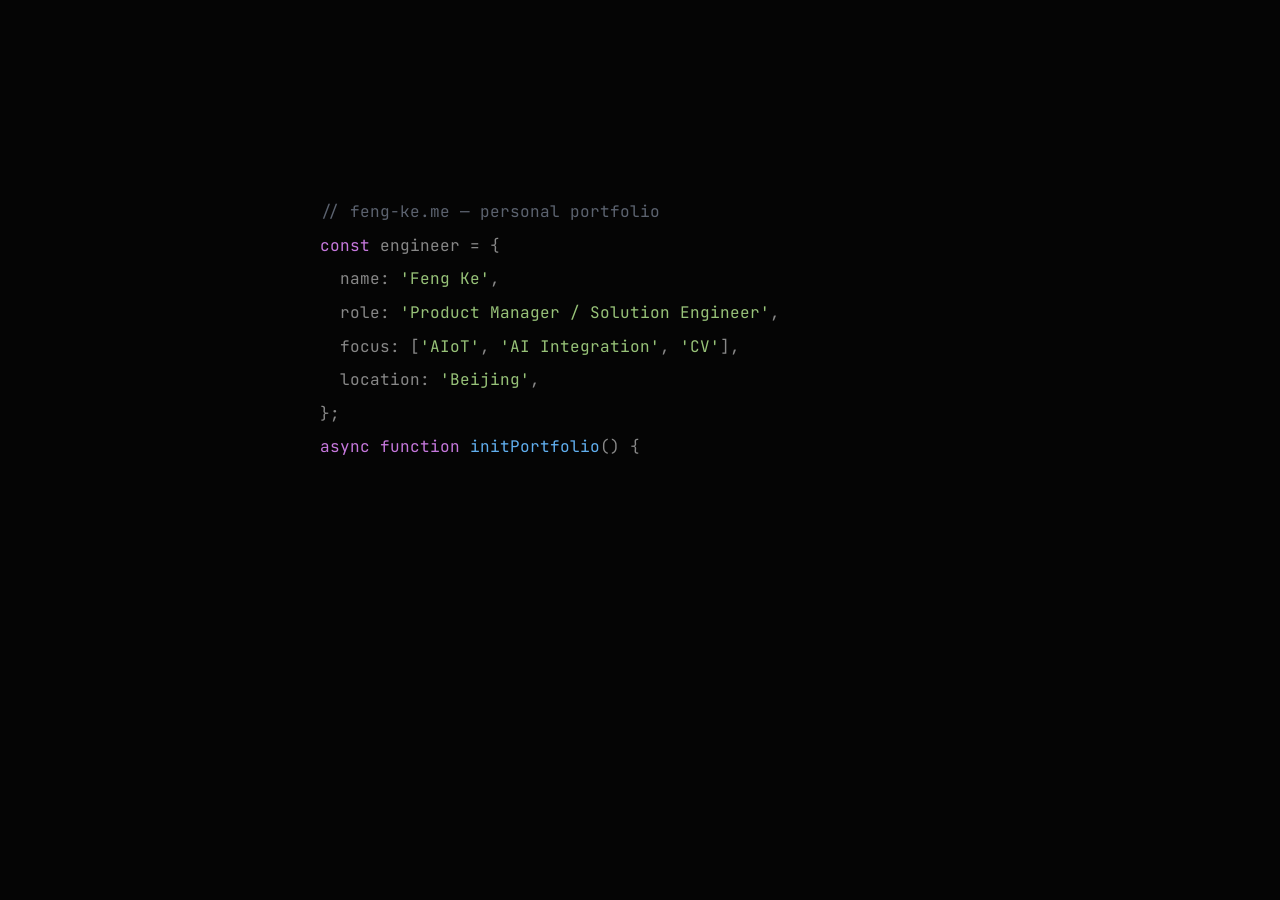
==== index-mobile.html @ 386d8241 "Add files via upload" ====
<!DOCTYPE html>
<html lang="en">
<head>
  <meta charset="UTF-8" />
  <meta name="viewport" content="width=device-width, initial-scale=1.0" />
  <title>Feng Ke — Product / Solution Engineer</title>
  <script>
    // Desktop redirect
    if (!/Mobi|Android/i.test(navigator.userAgent)) {
      window.location.replace('./index.html');
    }
  </script>
  <link rel="preconnect" href="https://fonts.googleapis.com" />
  <link rel="preconnect" href="https://fonts.gstatic.com" crossorigin />
  <link href="https://fonts.googleapis.com/css2?family=Inter:wght@300;400;500;600;700;800;900&family=JetBrains+Mono:wght@400;500;600&display=swap" rel="stylesheet" />
  <style>
/* ═══════════════════════════════════════════
   RESET & TOKENS
═══════════════════════════════════════════ */
*, *::before, *::after { box-sizing: border-box; margin: 0; padding: 0; }
:root {
  --bg:       #0d0d0d;
  --bg2:      #141414;
  --bg3:      #1c1c1c;
  --border:   #252525;
  --border2:  #333;
  --text:     #ededed;
  --muted:    #666;
  --muted2:   #888;
  --accent:   #ffffff;
  --green:    #3ecf8e;
  --red:      #e53935;
  --cyan:     #7dd3fc;
  --purple:   #c084fc;
  --amber:    #fbbf24;
  --font:     'Inter', system-ui, -apple-system, sans-serif;
  --mono:     'JetBrains Mono', 'Fira Code', 'Consolas', monospace;
}
html { scroll-behavior: smooth; }
body {
  background: var(--bg);
  color: var(--text);
  font-family: var(--font);
  font-size: 15px;
  line-height: 1.6;
  overflow-x: hidden;
  -webkit-font-smoothing: antialiased;
}
::selection { background: #ffffff18; }
::-webkit-scrollbar { width: 3px; }
::-webkit-scrollbar-track { background: transparent; }
::-webkit-scrollbar-thumb { background: var(--border2); border-radius: 2px; }
a { color: inherit; text-decoration: none; }

/* ═══════════════════════════════════════════
   LOADING SCREEN
═══════════════════════════════════════════ */
#loading-screen {
  position: fixed;
  inset: 0;
  z-index: 50000;
  background: #050505;
  display: flex;
  flex-direction: column;
  justify-content: center;
  align-items: center;
  transition: opacity .6s ease, transform .6s ease;
}
#loading-screen.fade-out {
  opacity: 0;
  transform: scale(1.02);
  pointer-events: none;
}
.loader-code {
  font-family: var(--mono);
  font-size: 16px;
  color: #888;
  line-height: 2.1;
  max-width: 640px;
  width: 90%;
  white-space: pre-wrap;
  word-break: break-all;
}
.loader-code .lc-line { opacity: 0; transform: translateY(4px); }
.loader-code .lc-line.visible { opacity: 1; transform: translateY(0); transition: opacity .15s, transform .15s; }
.loader-code .lc-keyword { color: #c678dd; }
.loader-code .lc-func { color: #61afef; }
.loader-code .lc-string { color: #98c379; }
.loader-code .lc-comment { color: #5c6370; }
.loader-code .lc-cursor {
  display: inline-block;
  width: 8px; height: 16px;
  background: #e5c07b;
  vertical-align: text-bottom;
  animation: loadBlink .6s step-end infinite;
  margin-left: 2px;
}
@keyframes loadBlink { 50% { opacity: 0; } }

.loader-progress-wrap {
  margin-top: 40px;
  width: 320px;
  max-width: 80%;
  opacity: 0;
  transform: translateY(10px);
  transition: opacity .4s, transform .4s;
}
.loader-progress-wrap.visible { opacity: 1; transform: translateY(0); }
.loader-progress-track {
  width: 100%;
  height: 2px;
  background: #1a1a1a;
  border-radius: 1px;
  overflow: hidden;
}
.loader-progress-bar {
  height: 100%;
  width: 0%;
  background: linear-gradient(90deg, #c678dd, #61afef, #98c379);
  border-radius: 1px;
  transition: width .05s linear;
}
.loader-progress-info {
  display: flex;
  justify-content: space-between;
  margin-top: 10px;
  font-family: var(--mono);
  font-size: 13px;
  color: #666;
}
.loader-percent { color: #98c379; font-weight: 500; }

/* ═══════════════════════════════════════════
   PAGE TRANSITION SYSTEM
═══════════════════════════════════════════ */
.page {
  min-height: 100vh;
  position: relative;
}
#page-hero {
  height: 100vh;
  overflow: hidden;
  display: flex;
  flex-direction: column;
  justify-content: center;
}
.page-content {
  display: none;
  min-height: 100vh;
  opacity: 0;
}
.page-content.active {
  display: flex;
  flex-direction: column;
  justify-content: center;
  opacity: 1;
  transform: translateY(0);
  transition: opacity .6s cubic-bezier(.23,1,.32,1),
              transform .6s cubic-bezier(.23,1,.32,1);
}
#page-hero.exiting {
  opacity: 0;
  transform: scale(0.97);
  transition: opacity .5s ease, transform .5s ease;
  pointer-events: none;
}
#page-jd.active {
  justify-content: flex-start;
}
.back-btn {
  display: inline-flex; align-items: center; gap: 8px;
  padding: 10px 20px;
  border: 1px solid var(--border2);
  border-radius: 8px;
  font-size: 13px; font-weight: 500;
  color: var(--muted2);
  background: var(--bg2);
  transition: all .2s;
  margin-bottom: 28px;
}
.back-btn:hover { color: var(--accent); border-color: var(--muted); }
.back-btn .arrow { transition: transform .2s; }
.back-btn:hover .arrow { transform: translateX(-3px); }
.next-btn:hover .arrow { transform: translateX(3px); }
.nav-row {
  display: flex; justify-content: space-between; align-items: center;
  margin-bottom: 28px;
}

/* ═══════════════════════════════════════════
   DYNAMIC NOISE GRAIN (Canvas)
═══════════════════════════════════════════ */
#grain-canvas {
  position: fixed;
  top: -50%; left: -50%;
  width: 200%; height: 200%;
  pointer-events: none;
  z-index: 9999;
  opacity: 0.5;
  mix-blend-mode: overlay;
}

/* ═══════════════════════════════════════════
   CUSTOM CURSOR (dot + ring)
═══════════════════════════════════════════ */
*, *::before, *::after { cursor: none !important; }
.cursor-dot {
  position: fixed; top: 0; left: 0;
  width: 8px; height: 8px;
  background: #fff;
  border-radius: 50%;
  pointer-events: none;
  z-index: 10001;
  transform: translate(-50%, -50%);
  mix-blend-mode: difference;
  transition: width .2s, height .2s, background .2s;
}
.cursor-dot.active {
  width: 48px; height: 48px;
  background: #ffffff22;
  border: 1.5px solid #fff;
}
.cursor-ring {
  position: fixed; top: 0; left: 0;
  width: 32px; height: 32px;
  border: 1px solid rgba(255,255,255,.3);
  border-radius: 50%;
  pointer-events: none;
  z-index: 10000;
  transform: translate(-50%, -50%);
  mix-blend-mode: difference;
  transition: width .35s cubic-bezier(.23,1,.32,1),
              height .35s cubic-bezier(.23,1,.32,1),
              border-color .2s, opacity .2s;
}
.cursor-ring.hover {
  width: 50px; height: 50px;
  border-color: rgba(255,255,255,.55);
}
.cursor-ring.clicking {
  width: 24px; height: 24px;
  border-color: #fff;
}
/* Custom cursor — hidden on mobile, handled in unified mobile block */

/* ═══════════════════════════════════════════
   HERO
═══════════════════════════════════════════ */
#page-hero {
  padding: 0 60px;
  position: relative;
  overflow: hidden;
}
/* radial glow */
#page-hero::before {
  content: '';
  position: absolute; top: -20%; left: -10%;
  width: 70vw; height: 70vw;
  background: radial-gradient(circle, #ffffff06 0%, transparent 65%);
  pointer-events: none;
}

/* Mosaic grid — mouse-follow reveal, black/gray tones */
.mosaic-zone {
  position: absolute;
  top: 0; left: 0;
  width: 100%; height: 100%;
  z-index: 0;
  pointer-events: none;
}
.mosaic-grid {
  position: absolute;
  top: 0; left: 0; right: 0;
  display: grid;
  grid-template-columns: repeat(auto-fill, 48px);
  grid-auto-rows: 48px;
  gap: 3px;
  padding: 0 40px;
  z-index: 0;
  pointer-events: none;
}
.mosaic-cell {
  width: 48px; height: 48px;
  border-radius: 3px;
  opacity: 0;
  transform: scale(0.3);
  filter: blur(1px);
  transition: opacity .4s cubic-bezier(.23,1,.32,1),
              transform .4s cubic-bezier(.23,1,.32,1),
              filter .4s ease;
}
.mosaic-cell.lit {
  opacity: 1;
  transform: scale(1);
  filter: blur(0.5px);
}

/* Hero profile photo — blended background on right half */
.hero-photo {
  position: absolute;
  top: 0; right: 0;
  width: 55%; height: 100%;
  object-fit: cover;
  object-position: center 20%;
  z-index: 0;
  opacity: 0;
  animation: fadeUp 1s 0s forwards;
  opacity: 0.15;
  filter: grayscale(0.55) contrast(1.05) brightness(0.85);
  mix-blend-mode: lighten;
  pointer-events: none;
  mask-image:
    radial-gradient(ellipse 80% 70% at 75% 50%, rgba(0,0,0,0.85) 0%, rgba(0,0,0,0.4) 50%, transparent 85%),
    linear-gradient(to left, rgba(0,0,0,0.9) 0%, rgba(0,0,0,0.3) 45%, transparent 75%);
  -webkit-mask-image:
    radial-gradient(ellipse 80% 70% at 75% 50%, rgba(0,0,0,0.85) 0%, rgba(0,0,0,0.4) 50%, transparent 85%),
    linear-gradient(to left, rgba(0,0,0,0.9) 0%, rgba(0,0,0,0.3) 45%, transparent 75%);
}
.hero-photo:hover {
  filter: none;
}

/* Hero contact whisper — bottom-left */
.hero-contact-whisper {
  position: absolute;
  bottom: 28px; left: 60px;
  z-index: 1;
  max-width: 380px;
  opacity: 0;
  animation: fadeUp .8s 1.3s forwards;
}
.hero-contact-whisper .hcw-headline {
  font-size: 26px; font-weight: 600;
  color: var(--text);
  letter-spacing: -.02em;
  line-height: 1.4;
  margin-bottom: 16px;
}
.hero-contact-whisper .hcw-links {
  display: flex; flex-direction: column; gap: 8px;
}
.hero-contact-whisper .hcw-link {
  display: inline-flex; align-items: center; gap: 10px;
  font-size: 15px; font-weight: 400;
  color: var(--muted);
  transition: color .2s;
}
.hero-contact-whisper .hcw-link:hover { color: var(--accent); }
.hero-contact-whisper .hcw-divider {
  width: 24px; height: 1px; background: var(--border2);
  margin: 12px 0;
}

.hero-inner {
  max-width: 720px; width: 100%;
  position: relative; z-index: 1;
}
.hero-eyebrow {
  display: inline-flex; align-items: center; gap: 8px;
  font-size: 14px; font-weight: 500; color: var(--muted2);
  letter-spacing: .12em; text-transform: uppercase;
  margin-bottom: 28px;
  opacity: 0; animation: fadeUp .7s .2s forwards;
}
.hero-eyebrow::before {
  content: ''; display: block;
  width: 28px; height: 1px; background: var(--muted);
}
.hero-h1 {
  font-size: clamp(60px, 8.5vw, 108px);
  font-weight: 800; line-height: 1.0; letter-spacing: -.04em;
  color: var(--accent);
  opacity: 0; animation: fadeUp .8s .35s forwards;
}
.hero-h1 .line2 { color: var(--muted); }
.hero-tags {
  display: flex; gap: 12px; flex-wrap: wrap; margin-top: 28px;
  opacity: 0; animation: fadeUp .7s .55s forwards;
}
.hero-tag {
  padding: 7px 16px; border: 1px solid var(--border2);
  border-radius: 999px; font-size: 13px; font-weight: 500;
  color: var(--muted2); background: var(--bg2);
  transition: all .2s;
}
.hero-tag:hover { color: var(--accent); border-color: var(--muted); }
.hero-desc {
  max-width: 520px; font-size: 18px; font-weight: 300;
  color: var(--muted2); line-height: 1.7; margin-top: 28px;
  min-height: 58px;
  opacity: 0; animation: fadeUp .7s .7s forwards;
}
.hero-desc strong { color: var(--text); font-weight: 500; }
/* typewriter cursor */
.typer-cursor {
  display: inline-block;
  width: 2px; height: 1em;
  background: var(--accent);
  margin-left: 2px;
  vertical-align: text-bottom;
  animation: blink .7s step-end infinite;
}
@keyframes blink {
  50% { opacity: 0; }
}
.hero-cta {
  display: flex; gap: 16px; align-items: center; margin-top: 56px;
  opacity: 0; animation: fadeUp .7s .85s forwards;
}
.btn-primary {
  padding: 15px 32px; background: var(--accent); color: #0d0d0d;
  font-size: 15px; font-weight: 700; border-radius: 10px;
  letter-spacing: .02em;
  transition: all .25s;
  position: relative;
  box-shadow: 0 0 0 0 rgba(255,255,255,0.35);
  animation: btnPulse 2.5s 1.5s ease-out infinite;
}
.btn-primary:hover {
  opacity: 1;
  transform: translateY(-2px) scale(1.03);
  box-shadow: 0 0 24px rgba(255,255,255,0.25);
}
.btn-arrow {
  display: inline-block;
  margin-left: 2px;
  font-size: 18px;
  font-style: normal;
}
@keyframes btnPulse {
  0% { box-shadow: 0 0 0 0 rgba(255,255,255,0.4); }
  70% { box-shadow: 0 0 0 14px rgba(255,255,255,0); }
  100% { box-shadow: 0 0 0 0 rgba(255,255,255,0); }
}
.btn-ghost {
  padding: 13px 28px; border: 1px solid var(--border2);
  font-size: 14px; font-weight: 500; color: var(--muted2);
  border-radius: 8px; transition: all .2s;
}
.btn-ghost:hover { color: var(--accent); border-color: var(--muted); }

.scroll-indicator {
  position: absolute; bottom: 40px; right: 60px;
  display: flex; align-items: center; gap: 12px;
  font-size: 11px; font-weight: 500; letter-spacing: .12em;
  text-transform: uppercase; color: var(--muted);
  opacity: 0; animation: fadeUp .6s 1.1s forwards;
}
.scroll-line {
  width: 40px; height: 1px; background: var(--border2);
  position: relative; overflow: hidden;
}
.scroll-line::after {
  content: ''; position: absolute; top: 0; left: -100%;
  width: 100%; height: 100%; background: var(--muted2);
  animation: scrollLine 2s 1.5s infinite;
}

/* Mosaic — mobile handled in unified mobile block */

/* ═══════════════════════════════════════════
   SECTION COMMON
═══════════════════════════════════════════ */
.section {
  padding: 100px 60px;
  border-top: 1px solid var(--border);
}
#page-about .section {
  padding: 60px 60px;
  padding-top: 120px;
}
.section-inner { max-width: 960px; margin: 0 auto; }
.section-label {
  display: flex; align-items: center; gap: 12px;
  font-size: 11px; font-weight: 600; letter-spacing: .15em;
  text-transform: uppercase; color: var(--muted);
  margin-bottom: 36px;
}
.section-label span {
  padding: 3px 10px; border: 1px solid var(--border2);
  border-radius: 4px; font-size: 10px; color: var(--muted);
}

/* ═══════════════════════════════════════════
   ABOUT
═══════════════════════════════════════════ */
.about-grid {
  display: grid; grid-template-columns: 1fr 1fr; gap: 60px;
  align-items: start;
}
.about-h2 {
  font-size: clamp(28px, 3.5vw, 42px); font-weight: 700;
  letter-spacing: -.03em; line-height: 1.2; margin-bottom: 24px;
}
.about-p {
  font-size: 15px; color: var(--muted2); line-height: 1.9;
  margin-bottom: 16px;
}
.about-p strong { color: var(--text); font-weight: 500; }
.stat-row {
  display: grid; grid-template-columns: 1fr 1fr; gap: 1px;
  background: var(--border); border: 1px solid var(--border);
  border-radius: 10px; overflow: hidden; margin-top: 28px;
}
.stat-cell {
  background: var(--bg2); padding: 24px 28px;
  transition: background .2s;
}
.stat-cell:hover { background: var(--bg3); }
.stat-num {
  font-size: 32px; font-weight: 800; letter-spacing: -.04em;
  color: var(--accent);
}
.stat-desc { font-size: 12px; color: var(--muted); margin-top: 4px; font-weight: 400; }

/* right col */
.info-list { list-style: none; margin-bottom: 28px; }
.info-list li {
  display: flex; justify-content: space-between; align-items: center;
  padding: 14px 0; border-bottom: 1px solid var(--border);
  font-size: 13px;
}
.info-list li:first-child { border-top: 1px solid var(--border); }
.info-list .il-key { color: var(--muted); font-weight: 400; }
.info-list .il-val { color: var(--text); font-weight: 500; }

.skill-title {
  font-size: 11px; font-weight: 600; letter-spacing: .12em;
  text-transform: uppercase; color: var(--muted); margin-bottom: 14px;
}
.skill-chips { display: flex; flex-wrap: wrap; gap: 8px; margin-bottom: 18px; }
.chip {
  padding: 5px 13px; background: var(--bg3);
  border: 1px solid var(--border); border-radius: 6px;
  font-size: 12px; font-weight: 500; color: var(--muted2);
  transition: all .2s;
}
.chip:hover { color: var(--accent); border-color: var(--border2); }

/* ═══════════════════════════════════════════
   VIEW MY WORK CTA (inline after stats)
═══════════════════════════════════════════ */
.work-cta-inline {
  margin-top: 24px;
}

/* ═══════════════════════════════════════════
   JD LOGISTICS PAGE
═══════════════════════════════════════════ */
.jd-page-wrap {
  display: flex; align-items: center; justify-content: center;
  min-height: 100vh; padding: 40px 40px;
  position: relative;
}
.jd-company {
  font-size: clamp(36px, 5vw, 52px); font-weight: 900; letter-spacing: -0.04em;
  display: inline-block;
  background: linear-gradient(135deg, var(--red) 0%, #ff6b6b 30%, var(--accent) 60%, #cccccc 100%);
  -webkit-background-clip: text; background-clip: text;
  -webkit-text-fill-color: transparent;
}

.jd-meta-row {
  display: flex; align-items: center; gap: 16px; margin-top: 12px; flex-wrap: wrap;
}
.jd-meta-role { font-size: 14px; color: var(--muted2); }
.jd-meta-period {
  font-size: 11px; color: var(--muted); border: 1px solid var(--border2);
  padding: 5px 12px; border-radius: 6px; background: var(--bg2);
  font-family: var(--mono); letter-spacing: 0.02em;
}
.jd-meta-badge {
  display: inline-flex; align-items: center; gap: 6px;
  font-size: 11px; font-weight: 600; color: var(--red);
  border: 1px solid rgba(229,57,53,0.3); padding: 4px 10px;
  border-radius: 6px; background: rgba(229,57,53,0.06);
  letter-spacing: 0.04em;
}
.jd-meta-badge .pulse-dot {
  width: 5px; height: 5px; border-radius: 50%; background: var(--green);
  animation: jdPulse 2s ease-in-out infinite;
}
@keyframes jdPulse {
  0%, 100% { opacity: 1; transform: scale(1); }
  50% { opacity: 0.3; transform: scale(0.7); }
}

.jd-divider {
  width: 40px; height: 1px; background: var(--border2);
  margin: 24px 0; opacity: 0; animation: jdFadeIn 0.6s ease 1s forwards;
}
@keyframes jdFadeIn { to { opacity: 1; } }

.jd-terminal-box {
  background: var(--bg2); border: 1px solid var(--border); border-radius: 10px;
  overflow: hidden; opacity: 0; animation: jdFadeSlideUp 0.4s ease 1s forwards;
}
@keyframes jdFadeSlideUp {
  from { opacity: 0; transform: translateY(12px); }
  to { opacity: 1; transform: translateY(0); }
}
.jd-terminal-bar {
  display: flex; align-items: center; gap: 6px; padding: 10px 16px;
  background: var(--bg3); border-bottom: 1px solid var(--border);
}
.jd-terminal-dot { width: 9px; height: 9px; border-radius: 50%; }
.jd-terminal-dot.r { background: #ff5f56; }
.jd-terminal-dot.y { background: #ffbd2e; }
.jd-terminal-dot.g { background: #27c93f; }
.jd-terminal-title {
  flex: 1; text-align: center; font-size: 10px; color: var(--muted);
  font-family: var(--mono);
}
.jd-terminal-body {
  padding: 12px 20px; font-family: var(--mono); font-size: 11px;
  line-height: 1.15; color: var(--muted2);
}
.jd-terminal-line {
  opacity: 0;
  min-height: 0;
  margin: 0;
  padding: 0;
}
.jd-terminal-body .t-comment { color: #5c6370; }
.jd-terminal-body .t-keyword { color: #c678dd; }
.jd-terminal-body .t-string { color: #98c379; }
.jd-terminal-body .t-func { color: #61afef; }
.jd-terminal-body .t-cursor {
  display: inline-block; width: 7px; height: 14px; background: var(--green);
  vertical-align: text-bottom; animation: jdBlink 1s step-end infinite; margin-left: 2px;
}
@keyframes jdBlink { 50% { opacity: 0; } }
.jd-terminal-line { opacity: 0; }
.jd-terminal-line.visible { opacity: 1; transition: opacity 0.15s; }
.jd-terminal-line .char { opacity: 0; }

.jd-progress-section {
  margin-top: 0; padding: 14px 24px; background: var(--bg3);
  border-top: 1px solid var(--border);
  border-radius: 0 0 10px 10px;
  opacity: 0; max-height: 0; overflow: hidden;
  transition: opacity 0.5s ease, max-height 0.5s ease;
}
.jd-progress-section.visible { opacity: 1; max-height: 300px; }
.jd-progress-label {
  font-size: 10px; color: var(--muted); font-family: var(--mono);
  letter-spacing: 0.1em; text-transform: uppercase; margin-bottom: 12px;
}
.jd-bars { display: flex; flex-direction: column; gap: 10px; }
.jd-bar-row { display: flex; align-items: center; gap: 12px; }
.jd-bar-label {
  width: 110px; text-align: right; font-size: 11px; color: var(--muted2);
  font-family: var(--mono); flex-shrink: 0;
}
.jd-bar-track {
  flex: 1; height: 3px; background: var(--bg); border-radius: 2px; overflow: hidden;
}
.jd-bar-fill {
  height: 100%; border-radius: 2px; width: 0;
  position: relative; display: block;
  transition: width 1.5s cubic-bezier(0.25, 0.46, 0.45, 0.94);
}
.jd-bar-fill::after {
  content: ''; position: absolute;
  top: 0; bottom: 0; left: 0;
  width: 100vw;
  background: linear-gradient(90deg, transparent 0%, rgba(255,255,255,0.3) 50%, transparent 100%);
  animation: jdBarShimmer 2.5s ease-in-out infinite;
  border-radius: 2px; pointer-events: none;
}
@keyframes jdBarShimmer {
  0% { transform: translateX(-100vw); }
  100% { transform: translateX(100vw); }
}
.jd-bar-fill.active { animation: jdBarGlow 2.5s ease-in-out infinite; }
@keyframes jdBarGlow {
  0%, 100% { filter: brightness(1); }
  50% { filter: brightness(1.3); }
}
.jd-bar-fill.f1 { background: linear-gradient(90deg, var(--red), #ff6b6b); }
.jd-bar-fill.f2 { background: linear-gradient(90deg, var(--green), #7dd3fc); }
.jd-bar-fill.f3 { background: linear-gradient(90deg, #c084fc, #7dd3fc); }
.jd-bar-fill.f4 { background: linear-gradient(90deg, #fbbf24, #f59e0b); }
.jd-bar-pct {
  width: 42px; text-align: left; font-size: 11px; color: var(--muted);
  font-family: var(--mono); flex-shrink: 0;
}

.jd-footer-line {
  margin-top: 24px; display: flex; align-items: center; justify-content: center;
  gap: 10px; font-size: 12px; color: var(--muted); letter-spacing: 0.12em;
  text-transform: uppercase; font-weight: 500; opacity: 0;
  transition: opacity 0.6s ease;
}
.jd-footer-line.visible { opacity: 1; }
.jd-footer-line .cs-dot {
  width: 3px; height: 3px; border-radius: 50%; background: var(--red);
  animation: jdPulse 1.5s ease-in-out infinite;
}
.jd-footer-line .cs-dot:nth-child(2) { animation-delay: 0.2s; }
.jd-footer-line .cs-dot:nth-child(3) { animation-delay: 0.4s; }

/* JD mobile handled in unified mobile block */

/* ═══════════════════════════════════════════
   EXPERIENCE
═══════════════════════════════════════════ */
.exp-header {
  display: flex; justify-content: space-between; align-items: flex-start;
  margin-bottom: 48px; padding-bottom: 32px;
  border-bottom: 1px solid var(--border);
}
.exp-company-block {}
.exp-company {
  font-size: clamp(28px, 3.8vw, 42px); font-weight: 900;
  letter-spacing: -.03em;
  display: inline-block;
  background: linear-gradient(135deg, var(--red) 0%, #ff6b6b 30%, var(--accent) 60%, #cccccc 100%);
  -webkit-background-clip: text; background-clip: text;
  -webkit-text-fill-color: transparent;
}
.exp-role-line {
  font-size: 13px; color: var(--muted2); margin-top: 6px;
  font-weight: 400;
}
.exp-period-badge {
  padding: 6px 16px; border: 1px solid var(--border2);
  border-radius: 6px; font-size: 12px; font-weight: 500;
  color: var(--muted2); white-space: nowrap; flex-shrink: 0;
}

.duty-grid {
  display: grid; grid-template-columns: 1fr 1fr 1fr; gap: 2px;
  margin-bottom: 56px;
}
.duty-cell {
  display: flex; align-items: stretch; gap: 16px;
  background: var(--bg2);
  padding: 24px 22px;
  transition: all .35s cubic-bezier(.23,1,.32,1);
  border-radius: 4px;
  position: relative;
  overflow: hidden;
}
.duty-cell::after {
  content: '';
  position: absolute; left: 0; top: 0; bottom: 0;
  width: 3px;
  background: rgba(255,255,255,0.6);
  opacity: 0;
  transition: opacity .35s, box-shadow .35s;
}
.duty-cell:hover {
  background: var(--bg3);
  padding-left: 30px;
}
.duty-cell:hover::after {
  opacity: 1;
  box-shadow: 0 0 20px rgba(255,255,255,0.15);
}
.duty-num {
  font-family: var(--mono);
  font-size: 36px; font-weight: 800;
  line-height: 1;
  color: rgba(255,255,255,0.08);
  min-width: 44px;
  transition: color .35s;
}
.duty-cell:hover .duty-num { color: rgba(255,255,255,0.18); }
.duty-text {
  font-size: 13px; color: var(--muted2); line-height: 1.75;
  align-self: center;
  transition: color .3s;
}
.duty-cell:hover .duty-text { color: var(--text); }

.proj-section-title {
  font-size: 11px; font-weight: 600; letter-spacing: .14em;
  text-transform: uppercase; color: var(--muted);
  margin-bottom: 20px;
}
.proj-grid { display: grid; grid-template-columns: 1fr 1fr; gap: 16px; margin-bottom: 60px; }
.proj-card {
  background: var(--bg2); border: 1px solid var(--border);
  border-radius: 12px; padding: 28px 30px;
  transition: border-color .25s, transform .25s, background .25s;
  cursor: default;
  overflow: hidden;
  position: relative;
}
.proj-card:hover {
  border-color: var(--border2); background: var(--bg3);
  transform: translateY(-3px);
}
.proj-card-top {
  display: flex; justify-content: space-between; align-items: flex-start;
  margin-bottom: 14px;
}
.proj-idx {
  font-size: 10px; font-weight: 600; letter-spacing: .12em;
  color: var(--muted); text-transform: uppercase;
}
.proj-badge {
  font-size: 10px; font-weight: 600; padding: 3px 9px;
  border-radius: 4px; letter-spacing: .06em; text-transform: uppercase;
}
.badge-blue { background: #1e3a5f; color: var(--cyan); }
.badge-purple { background: #2d1b4e; color: var(--purple); }
.badge-green { background: #0d3326; color: var(--green); }
.badge-amber { background: #3d2c0a; color: var(--amber); }
.proj-name {
  font-size: 15px; font-weight: 600; color: var(--accent);
  letter-spacing: -.01em; margin-bottom: 10px;
}
.proj-desc {
  font-size: 13px; color: var(--muted2); line-height: 1.75; margin-bottom: 18px;
}
.proj-result {
  display: flex; align-items: baseline; gap: 8px;
  font-size: 12px;
}
.proj-result-label {
  font-size: 10px; font-weight: 700; letter-spacing: .1em;
  color: var(--muted); text-transform: uppercase; white-space: nowrap;
  padding: 2px 8px; background: var(--bg); border: 1px solid var(--border2);
  border-radius: 4px; flex-shrink: 0;
}
.proj-result-val { color: var(--green); font-weight: 500; }

/* full-width card */
.proj-card.full { grid-column: 1 / -1; }
.proj-card.full .proj-desc-list {
  list-style: none; display: grid; grid-template-columns: 1fr 1fr 1fr; gap: 0;
}
.proj-card.full .proj-desc-list li {
  padding: 0 20px 0 0; font-size: 13px; color: var(--muted2); line-height: 1.8;
}
.proj-card.full .proj-desc-list li strong { color: var(--text); font-weight: 500; }

/* ═══════════════════════════════════════════
   PROJECT CAROUSEL — 3D PERSPECTIVE
═══════════════════════════════════════════ */
.carousel-wrapper.reveal { transform: none; }
.carousel-wrapper.reveal.visible { opacity: 1; transform: none; }
.carousel-track {
  display: flex;
  justify-content: center;
  align-items: center;
  position: relative;
  height: 360px;
}
.carousel-slide {
  position: absolute;
  width: 480px;
  max-width: 80vw;
  transition: all 0.6s cubic-bezier(0.4, 0, 0.2, 1);
  cursor: pointer;
  z-index: 1;
}
.carousel-slide .proj-card {
  height: 280px;
  display: flex;
  flex-direction: column;
  transition: all 0.35s cubic-bezier(0.4, 0, 0.2, 1);
}
.carousel-slide .proj-result {
  margin-top: auto;
}
/* Center (active) */
.carousel-slide.pos-center {
  z-index: 5;
  transform: translateX(0) translateZ(60px) scale(1);
  opacity: 1;
}
.carousel-slide.pos-center .proj-card {
  box-shadow: 0 8px 40px rgba(0,0,0,0.4);
}
/* Left neighbor */
.carousel-slide.pos-left {
  z-index: 3;
  transform: translateX(-50%) translateZ(-40px) rotateY(10deg) scale(0.85);
  opacity: 0.55;
}
/* Right neighbor */
.carousel-slide.pos-right {
  z-index: 3;
  transform: translateX(50%) translateZ(-40px) rotateY(-10deg) scale(0.85);
  opacity: 0.55;
}
/* Far left */
.carousel-slide.pos-far-left {
  z-index: 1;
  transform: translateX(-120%) translateZ(-80px) rotateY(20deg) scale(0.7);
  opacity: 0;
  pointer-events: none;
}
/* Far right */
.carousel-slide.pos-far-right {
  z-index: 1;
  transform: translateX(120%) translateZ(-80px) rotateY(-20deg) scale(0.7);
  opacity: 0;
  pointer-events: none;
}
/* Hover effect on any visible card */
.carousel-slide:not(.pos-far-left):not(.pos-far-right) .proj-card {
  border-color: var(--border);
  transition: all 0.45s cubic-bezier(0.4, 0, 0.2, 1);
}
.carousel-slide:not(.pos-far-left):not(.pos-far-right):hover .proj-card {
  transform: scale(1.08) translateY(-8px);
  border-color: rgba(255,255,255,0.25);
  box-shadow:
    0 20px 60px rgba(0,0,0,0.5),
    inset 0 1px 0 rgba(255,255,255,0.08);
}
.carousel-slide.pos-center:hover .proj-card {
  transform: scale(1.05) translateY(-6px);
}
/* Arrow buttons — simple triangle, far outside */
.carousel-arrow {
  position: absolute;
  top: 50%;
  transform: translateY(-50%);
  width: 0; height: 0;
  background: none;
  border: none;
  padding: 0;
  z-index: 20;
  cursor: pointer;
  transition: all .3s;
  opacity: 0.4;
  filter: drop-shadow(0 2px 4px rgba(0,0,0,0.3));
}
.carousel-arrow.prev {
  left: -80px;
  border-top: 12px solid transparent;
  border-bottom: 12px solid transparent;
  border-right: 18px solid var(--muted2);
}
.carousel-arrow.next {
  right: -80px;
  border-top: 12px solid transparent;
  border-bottom: 12px solid transparent;
  border-left: 18px solid var(--muted2);
}
.carousel-arrow:hover {
  opacity: 1;
  filter: drop-shadow(0 2px 8px rgba(255,255,255,0.2));
}
.carousel-arrow.prev:hover {
  border-right-color: var(--accent);
}
.carousel-arrow.next:hover {
  border-left-color: var(--accent);
}
/* Dots */
.carousel-dots {
  display: flex; gap: 8px;
  justify-content: center;
  margin-top: 32px;
}
.carousel-dot {
  width: 8px; height: 8px;
  border-radius: 50%;
  background: var(--border2);
  border: none;
  cursor: pointer;
  transition: all .3s;
  padding: 0;
}
.carousel-dot.active {
  background: var(--accent);
  width: 24px;
  border-radius: 4px;
}
/* Carousel mobile handled in unified mobile block */

/* ═══════════════════════════════════════════
   COMPACT SECTION (for Dahua / Hikvision pages)
═══════════════════════════════════════════ */
.section-compact {
  padding: 90px 60px 0;
}
.section-compact .section-label {
  margin-bottom: 20px;
}
.exp-header-compact {
  margin-bottom: 28px;
  padding-bottom: 20px;
}
.section-compact .duty-grid {
  margin-bottom: 28px;
}
.section-compact .duty-cell {
  padding: 20px 18px;
  gap: 14px;
}
.section-compact .duty-num {
  font-size: 30px;
  min-width: 38px;
}
.section-compact .carousel-wrapper {
  padding: 24px 0 20px;
}
.section-compact .carousel-track {
  height: 320px;
}
.section-compact .carousel-dots {
  margin-top: 20px;
}
/* Compact section mobile handled in unified mobile block */

/* ═══════════════════════════════════════════
   FOOTER
═══════════════════════════════════════════ */
footer {
  border-top: 1px solid var(--border);
  padding: 28px 60px;
  display: flex; justify-content: space-between; align-items: center;
}
.footer-left { font-size: 12px; color: var(--muted); }
.footer-right { font-size: 12px; color: var(--muted); }
.footer-right a { color: var(--muted2); transition: color .2s; }
.footer-right a:hover { color: var(--accent); }

/* ═══════════════════════════════════════════
   REVEAL ANIMATION
═══════════════════════════════════════════ */
.reveal {
  opacity: 0; transform: translateY(28px);
  transition: opacity .75s ease, transform .75s ease;
}
.reveal.visible { opacity: 1; transform: none; }
.reveal-delay-1 { transition-delay: .1s; }
.reveal-delay-2 { transition-delay: .2s; }
.reveal-delay-3 { transition-delay: .3s; }

/* ═══════════════════════════════════════════
   KEYFRAMES
═══════════════════════════════════════════ */
@keyframes fadeUp {
  from { opacity: 0; transform: translateY(20px); }
  to   { opacity: 1; transform: translateY(0); }
}
@keyframes scrollLine {
  0%   { left: -100%; }
  50%  { left: 0%; }
  100% { left: 100%; }
}

/* ═══════════════════════════════════════════
   MOBILE — Tablet & Phone (≤900px)
═══════════════════════════════════════════ */
@media (max-width: 900px) {
  *, *::before, *::after { cursor: auto !important; }
  .cursor-dot, .cursor-ring { display: none; }

  /* Hero */
  #page-hero { padding: 0 24px; }
  .hero-h1 { font-size: clamp(36px, 10vw, 52px); }
  .hero-eyebrow { font-size: 12px; margin-bottom: 20px; }
  .hero-tags { gap: 8px; margin-top: 20px; }
  .hero-tag { padding: 6px 12px; font-size: 12px; }
  .hero-desc { font-size: 15px; max-width: 100%; margin-top: 20px; min-height: 48px; }
  .hero-cta { margin-top: 36px; }
  .btn-primary { padding: 13px 28px; font-size: 14px; }
  .scroll-indicator { right: 24px; bottom: 24px; }
  .hero-contact-whisper { left: 20px; bottom: 24px; max-width: 220px; }
  .hero-contact-whisper .hcw-headline { font-size: 14px; margin-bottom: 10px; }
  .hero-contact-whisper .hcw-link { font-size: 13px; }
  .hero-contact-whisper .hcw-divider { margin: 8px 0; }

  /* Mosaic */
  .mosaic-zone { width: 100%; }
  .mosaic-grid { grid-template-columns: repeat(auto-fill, 36px); padding: 0 16px; gap: 2px; }
  .mosaic-cell { width: 36px; height: 36px; }
  .hero-photo { width: 100%; mask-image: radial-gradient(ellipse 80% 70% at 50% 50%, rgba(0,0,0,0.5) 0%, rgba(0,0,0,0.2) 50%, transparent 80%), linear-gradient(to left, rgba(0,0,0,0.5) 0%, transparent 70%); -webkit-mask-image: radial-gradient(ellipse 80% 70% at 50% 50%, rgba(0,0,0,0.5) 0%, rgba(0,0,0,0.2) 50%, transparent 80%), linear-gradient(to left, rgba(0,0,0,0.5) 0%, transparent 70%); }

  /* Section common */
  .section { padding: 60px 20px; }
  #page-about .section { padding: 40px 20px; padding-top: 80px; }
  .section-label { margin-bottom: 24px; }
  .back-btn { padding: 8px 16px; font-size: 12px; margin-bottom: 20px; }

  /* About */
  .about-grid { grid-template-columns: 1fr; gap: 36px; }
  .about-h2 { font-size: 26px; margin-bottom: 18px; }
  .about-p { font-size: 14px; line-height: 1.8; margin-bottom: 12px; }
  .stat-row { grid-template-columns: 1fr 1fr; gap: 1px; margin-top: 20px; }
  .stat-cell { padding: 18px 16px; }
  .stat-num { font-size: 26px; }
  .stat-desc { font-size: 11px; }
  .info-list li { padding: 12px 0; font-size: 12px; flex-wrap: wrap; gap: 4px; }
  .info-list .il-val { text-align: right; }
  .chip { padding: 4px 10px; font-size: 11px; }

  /* JD page */
  .jd-page-wrap { padding: 30px 20px; align-items: flex-start; }
  .jd-company { font-size: clamp(28px, 7vw, 38px); }
  .jd-meta-row { gap: 8px; margin-top: 10px; }
  .jd-meta-role { font-size: 12px; }
  .jd-terminal-body { font-size: 9px; padding: 10px 14px; overflow-x: auto; white-space: pre; word-break: keep-all; line-height: 1.2; }
  .jd-progress-section { padding: 12px 16px; }
  .jd-bar-label { width: 80px; font-size: 9px; }
  .jd-bar-pct { width: 34px; font-size: 10px; }
  .jd-footer-line { font-size: 11px; margin-top: 18px; }

  /* Nav row */
  .nav-row { margin-bottom: 20px; gap: 8px; }

  /* Experience */
  .exp-header { flex-direction: column; gap: 12px; margin-bottom: 28px; padding-bottom: 20px; }
  .exp-company { font-size: clamp(22px, 6vw, 32px); }
  .exp-role-line { font-size: 12px; margin-top: 4px; }
  .exp-period-badge { font-size: 11px; padding: 5px 12px; align-self: flex-start; }

  /* Duty grid */
  .duty-grid { grid-template-columns: 1fr; gap: 2px; margin-bottom: 24px; }
  .duty-cell { padding: 16px 14px; gap: 12px; }
  .duty-num { font-size: 32px; min-width: 40px; }
  .duty-text { font-size: 12px; line-height: 1.7; }

  /* Compact section */
  .section-compact { padding: 40px 20px 0; }
  .section-compact .section-label { margin-bottom: 16px; }
  .exp-header-compact { margin-bottom: 20px; padding-bottom: 16px; }
  .section-compact .duty-grid { margin-bottom: 20px; }
  .section-compact .carousel-wrapper { padding: 16px 0 14px; }
  .section-compact .carousel-dots { margin-top: 14px; }

  /* Carousel — full-width swipe on mobile, no arrows */
  .carousel-arrow { display: none; }
  .carousel-wrapper { perspective: none; }
  .carousel-track {
    display: flex;
    align-items: stretch;
    justify-content: flex-start !important;
    overflow-x: auto;
    overflow-y: visible;
    -webkit-overflow-scrolling: touch;
    gap: 12px;
    padding: 8px 0;
    position: relative;
    height: auto;
    visibility: visible;
    scroll-snap-type: none !important;
    scroll-behavior: smooth;
  }
  .carousel-track::-webkit-scrollbar { display: none; }
  .section-compact .carousel-track { height: auto; padding: 8px 0; }
  .carousel-slide {
    position: relative !important;
    display: flex !important;
    opacity: 1 !important;
    transform: none !important;
    width: 84vw;
    min-width: 84vw;
    flex-shrink: 0;
    scroll-snap-align: none !important;
    visibility: visible;
    pointer-events: auto;
  }
  .carousel-slide .proj-card { height: auto !important; min-height: 200px; padding: 20px 18px; }
  .carousel-dots { display: flex; gap: 6px; justify-content: center; margin-top: 14px; }
  .carousel-dot {
    width: 6px; height: 6px; border-radius: 50%; border: none; padding: 0;
    background: rgba(255,255,255,0.2); transition: all 0.35s ease; cursor: pointer;
  }
  .carousel-dot.active {
    background: rgba(255,255,255,0.7); width: 18px; border-radius: 3px;
  }
  .proj-card { border-radius: 10px; padding: 20px 18px; }
  .proj-name { font-size: 14px; margin-bottom: 8px; }
  .proj-desc { font-size: 12px; line-height: 1.65; margin-bottom: 14px; }
  .proj-result { flex-direction: column; gap: 6px; }
  .proj-result-val { font-size: 11px; }
  .carousel-dots { margin-top: 20px; }

  /* Proj grid fallback */
  .proj-grid { grid-template-columns: 1fr; }
  .proj-card.full .proj-desc-list { grid-template-columns: 1fr; gap: 8px; }
  .proj-card.full .proj-desc-list li { padding: 0; font-size: 12px; }

  /* Loading */
  .loader-code { font-size: 10px; line-height: 1.9; }
  .loader-progress-wrap { width: 240px; }
  .loader-progress-info { font-size: 11px; }
}

/* ═══════════════════════════════════════════
   MOBILE — Small phone (≤480px)
═══════════════════════════════════════════ */
@media (max-width: 480px) {
  #page-hero { padding: 0 16px; }
  .hero-h1 { font-size: clamp(32px, 11vw, 44px); }
  .hero-tags { gap: 6px; }
  .hero-tag { padding: 5px 10px; font-size: 11px; }
  .hero-desc { font-size: 14px; }
  .btn-primary { padding: 12px 24px; font-size: 13px; }
  .hero-contact-whisper { display: none; }

  .section { padding: 50px 16px; }
  #page-about .section { padding: 30px 16px; padding-top: 70px; }
  .about-h2 { font-size: 24px; }
  .about-p { font-size: 13px; }
  .stat-cell { padding: 14px 12px; }
  .stat-num { font-size: 22px; }

  /* Nav stack vertically */
  .nav-row { flex-direction: column; align-items: flex-start; gap: 8px; }
  .nav-row .back-btn { margin-bottom: 0; width: 100%; justify-content: center; }

  .jd-page-wrap { padding: 24px 16px; }
  .jd-company { font-size: 26px; }
  .jd-meta-role { font-size: 11px; }
  .jd-terminal-body { font-size: 8px; padding: 8px 12px; line-height: 1.2; }
  .jd-bar-label { width: 70px; font-size: 8px; }

  .section-compact { padding: 30px 16px 0; }
  .duty-cell { padding: 14px 12px; gap: 10px; }
  .duty-num { font-size: 28px; min-width: 34px; }
  .duty-text { font-size: 11px; }
  .section-compact .carousel-track { height: auto; }
  .carousel-slide { width: 92vw; min-width: 92vw; }
  .carousel-slide .proj-card { padding: 16px 14px; min-height: 180px; height: auto !important; }
  .proj-name { font-size: 13px; }
  .proj-desc { font-size: 11px; line-height: 1.6; }

  .back-btn { padding: 8px 14px; font-size: 11px; }
  .work-cta-inline { margin-top: 18px; }
  .work-cta-inline .btn-primary { width: 100%; text-align: center; }
}
  </style>
</head>
<body>

<!-- ══════════════════════════════════════════
     LOADING SCREEN
═══════════════════════════════════════════ -->
<div id="loading-screen">
  <div class="loader-code" id="loaderCode"></div>
  <div class="loader-progress-wrap" id="loaderProgress">
    <div class="loader-progress-track">
      <div class="loader-progress-bar" id="loaderBar"></div>
    </div>
    <div class="loader-progress-info">
      <span id="loaderStatus">Initializing...</span>
      <span class="loader-percent" id="loaderPercent">0%</span>
    </div>
  </div>
</div>

<!-- Custom cursor -->
<div class="cursor-dot" id="cursorDot"></div>
<div class="cursor-ring" id="cursorRing"></div>

<!-- Grain canvas -->
<canvas id="grain-canvas"></canvas>

<!-- ══════════════════════════════════════════
     PAGE 0: HERO (locked, no scroll)
═══════════════════════════════════════════ -->
<section id="page-hero" class="page">
  <div class="hero-inner">
    <div class="hero-eyebrow">Product · Solution · AIoT</div>
    <h1 class="hero-h1">
      Hi, I'm<br>
      <span class="line2">Feng Ke.</span>
    </h1>
    <div class="hero-tags">
      <span class="hero-tag">New PM</span>
      <span class="hero-tag">Solution Engineer</span>
      <span class="hero-tag">AIoT Systems</span>
      <span class="hero-tag">AI Integration</span>
      <span class="hero-tag">Beijing</span>
    </div>
    <p class="hero-desc" id="heroDesc"></p>
    <div class="hero-cta">
      <a href="#" class="btn-primary" id="btnAboutMe">About Me <span class="btn-arrow">➜</span></a>
    </div>
  </div>
  <!-- Profile photo — bottom-right -->
  <img src="profile.jpg" alt="Feng Ke" class="hero-photo">

  <!-- Mosaic zone — right half -->
  <div class="mosaic-zone" id="mosaicZone">
    <div class="mosaic-grid" id="mosaicGrid"></div>
  </div>

  <!-- Contact whisper — bottom-left -->
  <div class="hero-contact-whisper">
    <div class="hcw-headline">Let's build<br>something great.</div>
    <div class="hcw-divider"></div>
    <div class="hcw-links">
      <a href="mailto:fk2717562866@163.com" class="hcw-link">✉ fk2717562866@163.com</a>
      <a href="tel:+8617816077605" class="hcw-link">(+86) 17816077605</a>
    </div>
  </div>

  <div class="scroll-indicator">
    <div class="scroll-line"></div>
    Explore
  </div>
</section>

<!-- ══════════════════════════════════════════
     PAGE 1: ABOUT
═══════════════════════════════════════════ -->
<div id="page-about" class="page-content">
  <section class="section" style="border-top:none;">
    <div class="section-inner">
      <a href="#" class="back-btn" id="backToHero"><span class="arrow">←</span> Back</a>

      <div class="section-label"><span>02</span> About</div>

      <div class="about-grid">
        <!-- left -->
        <div>
          <h2 class="about-h2 reveal">Logic Abstraction.<br>Requirements Design Loop.</h2>
          <p class="about-p reveal reveal-delay-1">
            I'm a <strong>Product / Solution Engineer</strong> with 4 years of experience
            in AIoT terminal product ecosystems. I specialize in turning business needs
            into concrete, deliverable technical solutions.
          </p>
          <p class="about-p reveal reveal-delay-2">
            For the past <strong>1.5 years</strong>, I've been focused on AI industrial
            applications — orchestrating POCs, designing hybrid AI workflows, and driving
            commercialization of custom project-based solutions.
          </p>

          <div class="stat-row reveal reveal-delay-3">
            <div class="stat-cell">
              <div class="stat-num">4+</div>
              <div class="stat-desc">Years in AIoT</div>
            </div>
            <div class="stat-cell">
              <div class="stat-num">10+</div>
              <div class="stat-desc">Commercialized solutions</div>
            </div>
          </div>
        </div>

        <!-- right -->
        <div>
          <ul class="info-list reveal">
            <li><span class="il-key">Age</span><span class="il-val">26</span></li>
            <li><span class="il-key">Location</span><span class="il-val">Beijing, China</span></li>
            <li><span class="il-key">Education</span><span class="il-val">ZUST — Bachelor</span></li>
            <li><span class="il-key">Major</span><span class="il-val">Measurement & Control Technology and Instruments</span></li>
            <li><span class="il-key">Duration</span><span class="il-val">2018 — 2022</span></li>
          </ul>

          <div class="skill-title reveal">Architecture & Design</div>
          <div class="skill-chips reveal reveal-delay-1">
            <span class="chip">Visio</span>
            <span class="chip">Business Process Design</span>
            <span class="chip">Hardware-Software Architecture</span>
          </div>

          <div class="skill-title reveal">AI & Productivity</div>
          <div class="skill-chips reveal reveal-delay-1">
            <span class="chip">Python</span>
            <span class="chip">Claude Code</span>
            <span class="chip">AI-Driven Productivity</span>
          </div>

          <div class="skill-title reveal">Domain Expertise</div>
          <div class="skill-chips reveal reveal-delay-1">
            <span class="chip">AIoT Terminal Systems</span>
            <span class="chip">Computer Vision</span>
            <span class="chip">End-to-End Delivery</span>
            <span class="chip">POC Orchestration</span>
          </div>
        </div>
      </div>

      <div class="work-cta-inline reveal" style="margin-top:40px;">
        <a href="#" class="btn-primary" id="btnViewWork">View My Work →</a>
      </div>

    </div>
  </section>
</div>

<!-- ══════════════════════════════════════════
     PAGE 2: WORK — JD LOGISTICS
═══════════════════════════════════════════ -->
<div id="page-jd" class="page-content">
  <div class="jd-page-wrap">
    <div style="width:100%; max-width:720px; position:relative;">

      <div class="nav-row" style="margin-bottom:24px; opacity:0;" id="jdNavRow">
        <a href="#" class="back-btn" id="backToAboutFromJd"><span class="arrow">←</span> Back to About</a>
        <a href="#" class="back-btn next-btn" id="nextToDahua">Previous Experience <span class="arrow">→</span></a>
      </div>

      <div class="jd-company">JD Logistics</div>

      <div class="jd-meta-row">
        <span class="jd-meta-role">Product Manager · General AI Platform · Beijing</span>
        <span class="jd-meta-period">2026.04 — Present</span>
        <span class="jd-meta-badge"><span class="pulse-dot"></span> onboarding</span>
      </div>

      <div class="jd-divider"></div>

      <div class="jd-terminal-box">
        <div class="jd-terminal-bar">
          <span class="jd-terminal-dot r"></span>
          <span class="jd-terminal-dot y"></span>
          <span class="jd-terminal-dot g"></span>
          <span class="jd-terminal-title">jd-logistics — building...</span>
        </div>
        <div class="jd-terminal-body" id="jdTermBody">
          <div class="jd-terminal-line"><span class="t-comment">// JD Logistics — Product Manager</span></div>
          <div class="jd-terminal-line"><span class="t-keyword">const</span> experience = {</div>
          <div class="jd-terminal-line">  company: <span class="t-string">'JD Logistics'</span>,</div>
          <div class="jd-terminal-line">  role: <span class="t-string">'Product Manager'</span>,</div>
          <div class="jd-terminal-line">  domain: <span class="t-string">'Scene-based AI Applications'</span>,</div>
          <div class="jd-terminal-line">  status: <span class="t-string">'onboarding'</span>,</div>
          <div class="jd-terminal-line">};</div>
          <div class="jd-terminal-line"></div>
          <div class="jd-terminal-line"><span class="t-keyword">async function</span> <span class="t-func">buildExperience</span>() {</div>
          <div class="jd-terminal-line">  <span class="t-keyword">const</span> projects = <span class="t-keyword">await</span> <span class="t-func">exploreDomain</span>();</div>
          <div class="jd-terminal-line">  <span class="t-keyword">const</span> results = <span class="t-keyword">await</span> <span class="t-func">deliverValue</span>();</div>
          <div class="jd-terminal-line">  <span class="t-keyword">return</span> <span class="t-func">renderPage</span>(experience, projects);</div>
          <div class="jd-terminal-line">}</div>
          <div class="jd-terminal-line"></div>
          <div class="jd-terminal-line jd-terminal-last"><span class="t-func">buildExperience</span>();<span class="t-cursor"></span></div>
        </div>

        <div class="jd-progress-section" id="jdProgressSection">
          <div class="jd-progress-label">Build Progress</div>
          <div class="jd-bars" id="jdBars">
            <div class="jd-bar-row">
              <div class="jd-bar-label">onboarding</div>
              <div class="jd-bar-track"><div class="jd-bar-fill f1" style="width:0%"></div></div>
              <div class="jd-bar-pct">0%</div>
            </div>
            <div class="jd-bar-row">
              <div class="jd-bar-label">domain_explore</div>
              <div class="jd-bar-track"><div class="jd-bar-fill f2" style="width:0%"></div></div>
              <div class="jd-bar-pct">0%</div>
            </div>
            <div class="jd-bar-row">
              <div class="jd-bar-label">projects</div>
              <div class="jd-bar-track"><div class="jd-bar-fill f3" style="width:0%"></div></div>
              <div class="jd-bar-pct">0%</div>
            </div>
            <div class="jd-bar-row">
              <div class="jd-bar-label">results</div>
              <div class="jd-bar-track"><div class="jd-bar-fill f4" style="width:0%"></div></div>
              <div class="jd-bar-pct">0%</div>
            </div>
          </div>
        </div>
      </div>

      <div class="jd-footer-line" id="jdFooterLine">
        <span class="cs-dot"></span>
        <span class="cs-dot"></span>
        <span class="cs-dot"></span>
        content generating · stay tuned
      </div>

    </div>
  </div>
</div>

<!-- ══════════════════════════════════════════
     PAGE 3: WORK — DAHUA
═══════════════════════════════════════════ -->
<div id="page-dahua" class="page-content">
  <section class="section section-compact" style="border-top:none;">
    <div class="section-inner">
      <div class="nav-row reveal">
        <a href="#" class="back-btn" id="prevToJd"><span class="arrow">←</span> Current</a>
        <a href="#" class="back-btn next-btn" id="nextToHikvision">Hikvision Experience <span class="arrow">→</span></a>
      </div>

      <div class="section-label"><span>03</span> Dahua Technology</div>

      <div class="exp-header exp-header-compact reveal">
        <div class="exp-company-block">
          <div class="exp-company">Dahua Technology</div>
          <div class="exp-role-line">Solution Engineer · Commercial Retail &amp; Industrial · Beijing Branch</div>
        </div>
        <div class="exp-period-badge">May 2023 — Feb 2026</div>
      </div>

      <div class="duty-grid reveal">
        <div class="duty-cell">
          <span class="duty-num">01</span>
          <span class="duty-text">Led AIoT requirement analysis, feasibility study, and optimization across commercial and industrial verticals.</span>
        </div>
        <div class="duty-cell">
          <span class="duty-num">02</span>
          <span class="duty-text">Orchestrated end-to-end POCs for top-tier clients including Computer Vision, AI Marketing, and Physical Security.</span>
        </div>
        <div class="duty-cell">
          <span class="duty-num">03</span>
          <span class="duty-text">Successfully commercialized 2 custom project-based solutions, driving them from concept to batch orders.</span>
        </div>
      </div>

      <div class="proj-section-title reveal reveal-delay-3" style="margin-bottom:12px;">Key Projects</div>
      <div class="carousel-wrapper reveal reveal-delay-3" id="dahuaCarousel">
        <button class="carousel-arrow prev" id="dahuaPrev">‹</button>
        <button class="carousel-arrow next" id="dahuaNext">›</button>
        <div class="carousel-track" id="dahuaTrack">
          <div class="carousel-slide active" data-slide="0">
            <div class="proj-card">
              <div class="proj-card-top">
                <span class="proj-idx">Project 01</span>
                <span class="proj-badge badge-blue">SaaS + CV</span>
              </div>
              <div class="proj-name">POPMART Intelligent Store Operations</div>
              <div class="proj-desc">
                Designed a hybrid AI workflow combining Edge AI-Box and Cloud SaaS for intelligent retail operations.
                Standardized end-to-end SOPs across POPMART store network.
              </div>
              <div class="proj-result">
                <span class="proj-result-label">Result</span>
                <span class="proj-result-val">30% average POS order growth · Standard SOP rolled out chain-wide</span>
              </div>
            </div>
          </div>

          <div class="carousel-slide" data-slide="1">
            <div class="proj-card">
              <div class="proj-card-top">
                <span class="proj-idx">Project 02</span>
                <span class="proj-badge badge-purple">High Concurrency</span>
              </div>
              <div class="proj-name">Physical Security Tech-Defense</div>
              <div class="proj-desc">
                Optimized model targeting and vector ratio mechanisms for high-concurrency physical security scenarios.
                Key clients: ByteDance (Dazhongsi), BOE Hospital.
              </div>
              <div class="proj-result">
                <span class="proj-result-label">Result</span>
                <span class="proj-result-val">90%+ Recall/Precision · QPS improved to 3 frames/s</span>
              </div>
            </div>
          </div>

          <div class="carousel-slide" data-slide="2">
            <div class="proj-card">
              <div class="proj-card-top">
                <span class="proj-idx">Project 03</span>
                <span class="proj-badge badge-green">Cost Optimization</span>
              </div>
              <div class="proj-name">Ecosystem Partnership — HAIRONG</div>
              <div class="proj-desc">
                Aligned and defined hardware-module integration specifications for the HAIRONG ecosystem partner. Drove algorithm optimization and cross-team software-hardware alignment to achieve system-level cost reduction.
              </div>
              <div class="proj-result">
                <span class="proj-result-label">Result</span>
                <span class="proj-result-val">20% system cost reduction · Expanded order pipeline</span>
              </div>
            </div>
          </div>
        </div>
        <div class="carousel-dots" id="dahuaDots">
          <button class="carousel-dot active" data-dot="0"></button>
          <button class="carousel-dot" data-dot="1"></button>
          <button class="carousel-dot" data-dot="2"></button>
        </div>
      </div>
    </div>
  </section>
</div>

<!-- ══════════════════════════════════════════
     PAGE 3: WORK — HIKVISION
═══════════════════════════════════════════ -->
<div id="page-hikvision" class="page-content">
  <section class="section section-compact" style="border-top:none;">
    <div class="section-inner">
      <div class="nav-row reveal">
        <a href="#" class="back-btn" id="prevToDahua"><span class="arrow">←</span> Dahua Experience</a>
        <a href="#" class="back-btn" id="backToAboutFromHikvision">Back to About</a>
      </div>

      <div class="section-label"><span>04</span> Hikvision</div>

      <div class="exp-header exp-header-compact reveal">
        <div class="exp-company-block">
          <div class="exp-company">Hikvision</div>
          <div class="exp-role-line">Solution Marketing Engineer · Hangzhou Branch</div>
        </div>
        <div class="exp-period-badge">Jun 2022 — Apr 2023</div>
      </div>

      <div class="duty-grid reveal">
        <div class="duty-cell">
          <span class="duty-num">01</span>
          <span class="duty-text">Managed large-scale project design, technical bidding strategies, and bidding document preparation for key healthcare accounts.</span>
        </div>
        <div class="duty-cell">
          <span class="duty-num">02</span>
          <span class="duty-text">Handled multi-party system integration, tech-briefing, and coordination across infrastructure, network, and application layers.</span>
        </div>
      </div>

      <div class="proj-section-title reveal reveal-delay-3" style="margin-bottom:12px;">Key Project</div>
      <div class="carousel-wrapper reveal reveal-delay-3" id="hikvisionCarousel">
        <button class="carousel-arrow prev" id="hikvisionPrev">‹</button>
        <button class="carousel-arrow next" id="hikvisionNext">›</button>
        <div class="carousel-track" id="hikvisionTrack">
          <div class="carousel-slide active" data-slide="0">
            <div class="proj-card">
              <div class="proj-card-top">
                <span class="proj-idx">Project 01</span>
                <span class="proj-badge badge-amber">Infrastructure</span>
              </div>
              <div class="proj-name">Zhejiang Provincial People's Hospital — Fuyang Phase I</div>
              <div class="proj-desc">
                Analyzed network and infrastructure architecture for the hospital's Phase I expansion. Formulated technical bidding strategies and comprehensive documentation for competitive tender. Coordinated multi-party system integration across infrastructure, network, and application layers.
              </div>
              <div class="proj-result">
                <span class="proj-result-label">Result</span>
                <span class="proj-result-val">Project budget finalized · Competitive tender secured</span>
              </div>
            </div>
          </div>
        </div>
        <div class="carousel-dots" id="hikvisionDots">
          <button class="carousel-dot active" data-dot="0"></button>
        </div>
      </div>
    </div>
  </section>
</div>

<!-- ══════════════════════════════════════════
     SCRIPTS
═══════════════════════════════════════════ -->
<script>
/* ═════════════════════════════════════════
   LOADING ANIMATION
══════════════════════════════════════════ */
(function() {
  const screen = document.getElementById('loading-screen');
  const codeEl = document.getElementById('loaderCode');
  const progressWrap = document.getElementById('loaderProgress');
  const bar = document.getElementById('loaderBar');
  const percentEl = document.getElementById('loaderPercent');
  const statusEl = document.getElementById('loaderStatus');

  const codeLines = [
    '<span class="lc-comment">// feng-ke.me — personal portfolio</span>',
    '<span class="lc-keyword">const</span> engineer = {',
    '  name: <span class="lc-string">\'Feng Ke\'</span>,',
    '  role: <span class="lc-string">\'Product Manager / Solution Engineer\'</span>,',
    '  focus: [<span class="lc-string">\'AIoT\'</span>, <span class="lc-string">\'AI Integration\'</span>, <span class="lc-string">\'CV\'</span>],',
    '  location: <span class="lc-string">\'Beijing\'</span>,',
    '};',
    '',
    '<span class="lc-keyword">async function</span> <span class="lc-func">initPortfolio</span>() {',
    '  <span class="lc-keyword">await</span> <span class="lc-func">loadAssets</span>();',
    '  <span class="lc-keyword">await</span> <span class="lc-func">renderExperience</span>();',
    '  <span class="lc-keyword">return</span> <span class="lc-func">showPage</span>(<span class="lc-string">\'hero\'</span>);',
    '}',
    '',
    '<span class="lc-func">initPortfolio</span>();<span class="lc-cursor"></span>',
  ];

  // Build line elements
  const lineEls = codeLines.map(line => {
    const div = document.createElement('div');
    div.classList.add('lc-line');
    div.innerHTML = line;
    codeEl.appendChild(div);
    return div;
  });

  // Phase 1: Type code lines (staggered)
  let lineIdx = 0;
  const typeInterval = 120;

  function typeNextLine() {
    if (lineIdx < lineEls.length) {
      lineEls[lineIdx].classList.add('visible');
      lineIdx++;
      setTimeout(typeNextLine, typeInterval + Math.random() * 60);
    } else {
      // Phase 2: Show progress bar
      setTimeout(() => {
        progressWrap.classList.add('visible');
        animateProgress();
      }, 300);
    }
  }

  // Phase 2: Progress bar
  let progress = 0;
  let paused = false;
  const statusTexts = [
    [0, 'Loading assets...'],
    [15, 'Compiling experience...'],
    [35, 'Rendering solutions...'],
    [55, 'Optimizing performance...'],
    [72, 'Checking dependencies...'],
    [85, 'Almost ready...'],
    [93, 'Finalizing...'],
    [100, 'Welcome.']
  ];
  // Pause at these milestones (ms)
  const pausePoints = { 35: 250, 93: 450 };

  function animateProgress() {
    if (paused) return;
    const speed = progress < 20 ? 0.6 : progress < 40 ? 0.45 : progress < 60 ? 0.55 : progress < 80 ? 0.35 : progress < 93 ? 0.2 : 0.08;
    progress += speed;
    if (progress > 100) progress = 100;

    bar.style.width = progress + '%';
    percentEl.textContent = Math.floor(progress) + '%';

    // Check pause points
    for (const p in pausePoints) {
      if (Math.abs(progress - parseInt(p)) < speed && !pausePoints[p]._done) {
        pausePoints[p]._done = true;
        paused = true;
        setTimeout(() => { paused = false; animateProgress(); }, pausePoints[p]);
        return;
      }
    }

    for (let i = statusTexts.length - 1; i >= 0; i--) {
      if (progress >= statusTexts[i][0]) {
        statusEl.textContent = statusTexts[i][1];
        break;
      }
    }

    if (progress < 100) {
      requestAnimationFrame(animateProgress);
    } else {
      // Phase 3: Fade out
      setTimeout(() => {
        screen.classList.add('fade-out');
        // Hide loading screen after transition
        setTimeout(() => {
          screen.style.display = 'none';
          // Start other scripts that depend on page being visible
          window.dispatchEvent(new Event('loading-complete'));
        }, 700);
      }, 400);
    }
  }

  // Start after a brief delay
  setTimeout(typeNextLine, 400);
})();

/* ═════════════════════════════════════════
   PAGE NAVIGATION
══════════════════════════════════════════ */
(function() {
  const heroPage = document.getElementById('page-hero');
  const aboutPage = document.getElementById('page-about');
  const jdPage = document.getElementById('page-jd');
  const dahuaPage = document.getElementById('page-dahua');
  const hikvisionPage = document.getElementById('page-hikvision');
  const allContent = [aboutPage, jdPage, dahuaPage, hikvisionPage];
  let currentPage = 'hero';
  let jdAnimated = false;

  function hidePage(el, cb) {
    if (el.id === 'page-hero') {
      el.classList.add('exiting');
      setTimeout(() => { el.style.display = 'none'; el.classList.remove('exiting'); cb(); }, 500);
    } else {
      el.style.opacity = '0';
      setTimeout(() => { el.style.display = 'none'; el.classList.remove('active'); cb(); }, 400);
    }
  }

  function showContentPage(pageEl) {
    // Reset all reveal elements to hidden
    pageEl.querySelectorAll('.reveal').forEach(el => {
      el.classList.remove('visible');
    });

    // Clear any leftover inline opacity from hidePage
    pageEl.style.opacity = '';

    // Step 1: display:flex (still invisible due to opacity:0 on .page-content)
    pageEl.classList.remove('active');
    pageEl.style.display = 'block';
    window.scrollTo(0, 0);

    // Reset any carousel tracks to start position
    pageEl.querySelectorAll('.carousel-track').forEach(t => { t.scrollLeft = 0; });

    // Step 2: force reflow
    void pageEl.offsetHeight;

    // Step 3: add active → CSS transition kicks in (opacity 0 → 1)
    pageEl.classList.add('active');

    // Step 4: after 300ms, stagger reveal elements
    const revealEls = pageEl.querySelectorAll('.reveal');
    setTimeout(() => {
      revealEls.forEach((el, i) => {
        const baseDelay = el.classList.contains('reveal-delay-1') ? 100 :
                          el.classList.contains('reveal-delay-2') ? 200 :
                          el.classList.contains('reveal-delay-3') ? 300 : 0;
        setTimeout(() => {
          el.classList.add('visible');
        }, baseDelay + i * 160);
      });
    }, 300);
  }

  // JD page specific: re-trigger terminal typing animation
  function triggerJdAnimation() {
    const navRow = document.getElementById('jdNavRow');
    navRow.style.opacity = '1';
    navRow.style.transition = 'opacity 0.4s ease';

    // Reset terminal lines
    const lines = document.querySelectorAll('#jdTermBody .jd-terminal-line');
    lines.forEach(line => {
      line.classList.remove('visible');
      line.style.opacity = '0';
      line.querySelectorAll('.char').forEach(c => c.style.opacity = '0');
    });

    // Re-wrap char spans (in case re-entering)
    lines.forEach(line => {
      const isLast = line.classList.contains('jd-terminal-last');
      if (line.children.length === 0 && line.textContent.trim() === '') return;
      if (isLast) {
        Array.from(line.childNodes).forEach(node => {
          if (node.nodeType === 1 && node.classList.contains('t-cursor')) return;
          if (node.nodeType === 3 && node.textContent.trim()) jdWrapTextNode(node);
          else if (node.nodeType === 1) {
            Array.from(node.childNodes).forEach(child => {
              if (child.nodeType === 3 && child.textContent.trim()) jdWrapTextNode(child);
            });
          }
        });
        return;
      }
      Array.from(line.childNodes).forEach(node => {
        if (node.nodeType === 3 && node.textContent.trim()) jdWrapTextNode(node);
        else if (node.nodeType === 1) {
          Array.from(node.childNodes).forEach(child => {
            if (child.nodeType === 3 && child.textContent.trim()) jdWrapTextNode(child);
          });
        }
      });
    });

    // Reset progress section & footer
    const progressSection = document.getElementById('jdProgressSection');
    const footerLine = document.getElementById('jdFooterLine');
    progressSection.classList.remove('visible');
    footerLine.classList.remove('visible');
    document.querySelectorAll('#jdBars .jd-bar-fill').forEach(bar => {
      bar.style.transition = 'none';
      bar.style.width = '0%';
      bar.classList.remove('active');
    });
    document.querySelectorAll('#jdBars .jd-bar-pct').forEach(pct => pct.textContent = '0%');
    // Re-enable transition after reset
    requestAnimationFrame(() => {
      document.querySelectorAll('#jdBars .jd-bar-fill').forEach(bar => {
        bar.style.transition = '';
      });
    });

    // Run terminal typing
    jdRunTerminal();
  }

  function switchPage(targetName) {
    const currentEl = currentPage === 'hero' ? heroPage :
                      currentPage === 'about' ? aboutPage :
                      currentPage === 'jd' ? jdPage :
                      currentPage === 'dahua' ? dahuaPage : hikvisionPage;

    const targetEl = targetName === 'hero' ? heroPage :
                     targetName === 'about' ? aboutPage :
                     targetName === 'jd' ? jdPage :
                     targetName === 'dahua' ? dahuaPage : hikvisionPage;

    hidePage(currentEl, () => {
      if (targetEl.id === 'page-hero') {
        targetEl.style.display = 'flex';
        void targetEl.offsetHeight;
        targetEl.classList.remove('exiting');
      } else {
        showContentPage(targetEl);
      }
      currentPage = targetName;
      if (targetName === 'jd' && !jdAnimated) {
        jdAnimated = true;
        setTimeout(triggerJdAnimation, 100);
      }
    });
  }

  // Hero → About
  document.getElementById('btnAboutMe').addEventListener('click', (e) => {
    e.preventDefault(); switchPage('about');
  });

  // About → JD
  document.getElementById('btnViewWork').addEventListener('click', (e) => {
    e.preventDefault(); switchPage('jd');
  });

  // JD back → About
  document.getElementById('backToAboutFromJd').addEventListener('click', (e) => {
    e.preventDefault(); switchPage('about');
  });

  // JD next → Dahua
  document.getElementById('nextToDahua').addEventListener('click', (e) => {
    e.preventDefault(); switchPage('dahua');
  });

  // Dahua back → JD
  document.getElementById('prevToJd').addEventListener('click', (e) => {
    e.preventDefault(); switchPage('jd');
  });

  // Dahua next → Hikvision
  document.getElementById('nextToHikvision').addEventListener('click', (e) => {
    e.preventDefault(); switchPage('hikvision');
  });

  // Hikvision back to Dahua
  document.getElementById('prevToDahua').addEventListener('click', (e) => {
    e.preventDefault(); switchPage('dahua');
  });

  // Hikvision back to About
  document.getElementById('backToAboutFromHikvision').addEventListener('click', (e) => {
    e.preventDefault(); switchPage('about');
  });

  // About back → Hero
  document.getElementById('backToHero').addEventListener('click', (e) => {
    e.preventDefault(); switchPage('hero');
  });
})();

/* ═════════════════════════════════════════
   INTERSECTION OBSERVER (reveal)
══════════════════════════════════════════ */
const revealObserver = new IntersectionObserver(entries => {
  entries.forEach(e => {
    if (e.isIntersecting) { e.target.classList.add('visible'); }
  });
}, { threshold: 0.08 });
document.querySelectorAll('.reveal').forEach(el => revealObserver.observe(el));

/* ═════════════════════════════════════════
   JD LOGISTICS — TERMINAL TYPING + PROGRESS BARS
══════════════════════════════════════════ */
(function() {
  const CHAR_SPEED = 22;
  const LINE_GAP = 80;

  // Helper: wrap text node chars into <span class="char">
  window.jdWrapTextNode = function(textNode) {
    const text = textNode.textContent;
    if (!text) return;
    const parent = textNode.parentNode;
    const chars = [];
    for (let i = 0; i < text.length; i++) {
      const span = document.createElement('span');
      span.className = 'char';
      span.textContent = text[i];
      span.style.opacity = '0';
      chars.push(span);
    }
    chars.forEach(c => parent.insertBefore(c, textNode));
    parent.removeChild(textNode);
  };

  function revealLine(line, callback) {
    line.classList.add('visible');
    line.style.opacity = '1';
    const chars = line.querySelectorAll('.char');
    if (chars.length === 0) { setTimeout(callback, LINE_GAP); return; }
    let ci = 0;
    function next() {
      if (ci < chars.length) {
        chars[ci].style.opacity = '1';
        ci++;
        setTimeout(next, CHAR_SPEED);
      } else { setTimeout(callback, LINE_GAP); }
    }
    next();
  }

  window.jdRunTerminal = function() {
    const lines = document.querySelectorAll('#jdTermBody .jd-terminal-line');
    const progressSection = document.getElementById('jdProgressSection');
    const footerLine = document.getElementById('jdFooterLine');
    let lineIdx = 0;

    function run() {
      if (lineIdx < lines.length) {
        revealLine(lines[lineIdx], () => { lineIdx++; run(); });
      } else {
        setTimeout(() => {
          progressSection.classList.add('visible');
          jdStartBars();
          setTimeout(() => footerLine.classList.add('visible'), 800);
        }, 800);
      }
    }
    setTimeout(run, 200);
  };

  window.jdStartBars = function() {
    const bars = document.querySelectorAll('#jdBars .jd-bar-fill');
    const pcts = document.querySelectorAll('#jdBars .jd-bar-pct');
    const targets = [10, 5, 5, 5];
    bars.forEach((bar, i) => {
      const target = targets[i];
      setTimeout(() => {
        bar.style.width = target + '%';
        pcts[i].textContent = target + '%';
        // Animate percentage number
        let current = 0;
        const step = target / 40;
        function countUp() {
          current += step;
          if (current >= target) {
            pcts[i].textContent = target + '%';
            bar.classList.add('active');
            return;
          }
          pcts[i].textContent = Math.round(current) + '%';
          requestAnimationFrame(countUp);
        }
        countUp();
      }, i * 200);
    });
  };
})();
</script>

<!-- ═════════════════════════════════════════
     PROJECT CAROUSEL (Reusable)
══════════════════════════════════════════ -->
<script>
function initCarousel(wrapperId, prevId, nextId, dotsId, trackId) {
  const wrapper = document.getElementById(wrapperId);
  if (!wrapper) return;
  const slides = wrapper.querySelectorAll('.carousel-slide');
  const dots = wrapper.querySelectorAll('.carousel-dot');
  const prevBtn = document.getElementById(prevId);
  const nextBtn = document.getElementById(nextId);
  const track = document.getElementById(trackId);
  const total = slides.length;
  let current = 0;
  const isMobile = () => window.innerWidth <= 900;

  // Single slide — show arrows/dots but disable navigation
  if (total <= 1) {
    prevBtn.style.opacity = '0.3';
    prevBtn.style.pointerEvents = 'none';
    nextBtn.style.opacity = '0.3';
    nextBtn.style.pointerEvents = 'none';
    slides.forEach(s => s.classList.add('pos-center','active'));
    return;
  }

  // Mobile: programmatic step-by-step scroll
  let mobileAnimating = false;
  const ANIM_LOCK_MS = 420; // lock duration matching CSS smooth scroll

  function mobileGoTo(idx) {
    if (idx < 0) idx = 0;
    if (idx >= total) idx = total - 1;
    current = idx;
    mobileAnimating = true;
    dots.forEach((d, i) => d.classList.toggle('active', i === current));
    if (track) {
      const slideWidth = slides[0].offsetWidth + 12; // width + gap
      track.scrollTo({ left: idx * slideWidth, behavior: 'smooth' });
      setTimeout(() => { mobileAnimating = false; }, ANIM_LOCK_MS);
    }
  }

  function updatePositions() {
    slides.forEach((s, i) => {
      s.classList.remove('pos-center','pos-left','pos-right','pos-far-left','pos-far-right','active');
      const diff = i - current;
      if (diff === 0) s.classList.add('pos-center','active');
      else if (diff === -1) s.classList.add('pos-left');
      else if (diff === 1) s.classList.add('pos-right');
      else if (diff < -1) s.classList.add('pos-far-left');
      else s.classList.add('pos-far-right');
    });
    dots.forEach((d, i) => d.classList.toggle('active', i === current));
  }

  function goTo(idx) {
    if (idx < 0) idx = total - 1;
    if (idx >= total) idx = 0;
    current = idx;
    if (isMobile()) {
      mobileGoTo(idx);
    } else {
      updatePositions();
    }
  }

  prevBtn.addEventListener('click', () => goTo(current - 1));
  nextBtn.addEventListener('click', () => goTo(current + 1));
  dots.forEach(d => d.addEventListener('click', () => goTo(+d.dataset.dot)));

  slides.forEach((s, i) => {
    s.addEventListener('click', () => {
      if (i !== current) goTo(i);
    });
  });

  // Mobile touch swipe — one swipe = one card step
  let touchStartX = 0, touchStartY = 0, touchMoved = false, swiping = false;
  track.addEventListener('touchstart', e => {
    if (!isMobile() || mobileAnimating) return;
    touchStartX = e.touches[0].clientX;
    touchStartY = e.touches[0].clientY;
    touchMoved = false;
    swiping = true;
  }, { passive: true });

  track.addEventListener('touchmove', e => {
    if (!isMobile() || !swiping) return;
    const dx = e.touches[0].clientX - touchStartX;
    const dy = e.touches[0].clientY - touchStartY;
    if (!touchMoved && Math.abs(dx) > Math.abs(dy) && Math.abs(dx) > 10) {
      touchMoved = true;
    }
    // Prevent vertical scroll when swiping horizontally
    if (touchMoved && Math.abs(dx) > Math.abs(dy)) {
      e.preventDefault();
    }
  }, { passive: false });

  track.addEventListener('touchend', e => {
    if (!isMobile() || !swiping) return;
    swiping = false;
    if (!touchMoved || mobileAnimating) return;
    const dx = e.changedTouches[0].clientX - touchStartX;
    if (Math.abs(dx) > 40) {
      dx < 0 ? mobileGoTo(current + 1) : mobileGoTo(current - 1);
    }
  }, { passive: true });

  // Desktop keyboard
  document.addEventListener('keydown', e => {
    if (!wrapper.offsetParent) return;
    if (e.key === 'ArrowLeft') goTo(current - 1);
    if (e.key === 'ArrowRight') goTo(current + 1);
  });

  // Init
  if (isMobile()) {
    if (track) { track.scrollLeft = 0; }
    slides.forEach((s, i) => {
      s.classList.add('pos-center');
      if (i === 0) s.classList.add('active');
    });
  } else {
    updatePositions();
  }
}

initCarousel('dahuaCarousel', 'dahuaPrev', 'dahuaNext', 'dahuaDots', 'dahuaTrack');
initCarousel('hikvisionCarousel', 'hikvisionPrev', 'hikvisionNext', 'hikvisionDots', 'hikvisionTrack');
</script>

<!-- ═════════════════════════════════════════
     MOSAIC — MOUSE-FOLLOW REVEAL (Black/Gray tones)
══════════════════════════════════════════ -->
<script>
(function() {
  const zone = document.getElementById('mosaicZone');
  const grid = document.getElementById('mosaicGrid');
  if (!zone || !grid) return;

  // Black/gray palette — muted, subtle
  const palette = [
    'rgba(255,255,255,0.03)',
    'rgba(255,255,255,0.06)',
    'rgba(255,255,255,0.09)',
    'rgba(200,200,200,0.04)',
    'rgba(180,180,180,0.05)',
    'rgba(255,255,255,0.02)',
    '#161616',
    '#1a1a1a',
    '#1e1e1e',
    '#222222',
    '#282828',
    '#2a2a2a',
  ];

  const isMobile = window.innerWidth <= 900;
  const cellSize = isMobile ? 36 : 48;
  const cols = Math.ceil(window.innerWidth * 0.55 / (cellSize + 3));
  const rows = Math.ceil(window.innerHeight / (cellSize + 3));
  const total = cols * rows;
  const RADIUS = isMobile ? 80 : 140;

  const fragment = document.createDocumentFragment();
  for (let i = 0; i < total; i++) {
    const cell = document.createElement('div');
    cell.classList.add('mosaic-cell');
    if (Math.random() < 0.12) {
      cell.style.visibility = 'hidden';
    } else {
      cell.style.background = palette[Math.floor(Math.random() * palette.length)];
      const s = 0.65 + Math.random() * 0.5;
      cell.style.width = (cellSize * s) + 'px';
      cell.style.height = (cellSize * s) + 'px';
      cell.style.borderRadius = (1 + Math.random() * 4) + 'px';
    }
    fragment.appendChild(cell);
  }
  grid.appendChild(fragment);

  const cells = grid.querySelectorAll('.mosaic-cell');
  const cellPositions = [];

  function cachePositions() {
    cellPositions.length = 0;
    const zoneRect = zone.getBoundingClientRect();
    cells.forEach(cell => {
      if (cell.style.visibility === 'hidden') {
        cellPositions.push(null);
        return;
      }
      const r = cell.getBoundingClientRect();
      cellPositions.push({
        cx: r.left + r.width / 2 - zoneRect.left,
        cy: r.top + r.height / 2 - zoneRect.top
      });
    });
  }
  cachePositions();
  window.addEventListener('resize', cachePositions);

  function updateMosaic(mouseX, mouseY) {
    const zoneRect = zone.getBoundingClientRect();
    const mx = mouseX - zoneRect.left;
    const my = mouseY - zoneRect.top;

    cells.forEach((cell, i) => {
      const pos = cellPositions[i];
      if (!pos) return;
      const dx = mx - pos.cx;
      const dy = my - pos.cy;
      const dist = Math.sqrt(dx * dx + dy * dy);

      if (dist < RADIUS) {
        cell.classList.add('lit');
        const push = (1 - dist / RADIUS) * 6;
        const angle = Math.atan2(dy, dx);
        cell.style.transform = `scale(1) translate(${-Math.cos(angle) * push}px, ${-Math.sin(angle) * push}px)`;
      } else {
        cell.classList.remove('lit');
        cell.style.transform = 'scale(0.3)';
      }
    });
  }

  function hideAll() {
    cells.forEach(cell => {
      cell.classList.remove('lit');
      cell.style.transform = 'scale(0.3)';
    });
  }

  let mouseInZone = false;

  document.addEventListener('mousemove', (e) => {
    if (!mouseInZone) mouseInZone = true;
    updateMosaic(e.clientX, e.clientY);
  });

  document.addEventListener('mouseleave', () => {
    mouseInZone = false;
    hideAll();
  });
})();
</script>

<!-- ═════════════════════════════════════════
     TYPEWRITER EFFECT
══════════════════════════════════════════ -->
<script>
(function() {
  const el = document.getElementById('heroDesc');
  if (!el) return;

  const phrases = [
    '<strong>4 years</strong> building end-to-end AIoT product solutions.',
    'Focused on bridging the gap between complex technology and real business value.',
    'From requirements to architecture to delivery.'
  ];

  let pi = 0, currentCount = 0, deleting = false;
  const TYPE_SPEED  = 42;
  const DELETE_SPEED = 22;
  const PAUSE_AFTER  = 2200;
  const PAUSE_DELETE = 600;

  function parseHTML(html) {
    const tmp = document.createElement('div');
    tmp.innerHTML = html;
    let chars = [];
    function walk(node) {
      if (node.nodeType === 3) {
        for (let i = 0; i < node.textContent.length; i++)
          chars.push({ type: 'text', char: node.textContent[i] });
      } else if (node.nodeType === 1) {
        chars.push({ type: 'open', tag: node.tagName });
        for (const child of node.childNodes) walk(child);
        chars.push({ type: 'close', tag: node.tagName });
      }
    }
    for (const child of tmp.childNodes) walk(child);
    return chars;
  }

  function buildHTML(parsed, count) {
    let result = '', shown = 0;
    const allowed = ['strong','b','em','i','span'];
    for (const item of parsed) {
      if (item.type === 'open') {
        if (allowed.includes(item.tag.toLowerCase())) result += '<' + item.tag + '>';
      } else if (item.type === 'close') {
        if (allowed.includes(item.tag.toLowerCase())) result += '</' + item.tag + '>';
      } else if (item.type === 'text') {
        if (shown < count) { result += item.char; shown++; }
      }
    }
    return result;
  }

  const parsedPhrases = phrases.map(p => parseHTML(p));
  const totalVisible = parsedPhrases.map(p => p.filter(c => c.type === 'text').length);

  function tick() {
    const max = totalVisible[pi];
    if (!deleting) {
      currentCount++;
      if (currentCount >= max) {
        el.innerHTML = buildHTML(parsedPhrases[pi], currentCount) + '<span class="typer-cursor"></span>';
        setTimeout(() => { deleting = true; tick(); }, PAUSE_AFTER);
        return;
      }
      el.innerHTML = buildHTML(parsedPhrases[pi], currentCount) + '<span class="typer-cursor"></span>';
      setTimeout(tick, TYPE_SPEED + Math.random() * 20);
    } else {
      currentCount--;
      if (currentCount <= 0) {
        currentCount = 0; deleting = false;
        pi = (pi + 1) % phrases.length;
        setTimeout(tick, PAUSE_DELETE);
        return;
      }
      el.innerHTML = buildHTML(parsedPhrases[pi], currentCount) + '<span class="typer-cursor"></span>';
      setTimeout(tick, DELETE_SPEED);
    }
  }

  // Wait for loading screen to complete before starting typewriter
  function startTypewriter() {
    setTimeout(tick, 1200);
  }

  if (document.getElementById('loading-screen').style.display === 'none') {
    startTypewriter();
  } else {
    window.addEventListener('loading-complete', startTypewriter);
  }
})();
</script>

<!-- ═════════════════════════════════════════
     GRAIN NOISE
══════════════════════════════════════════ -->
<script>
(function() {
  const canvas = document.getElementById('grain-canvas');
  const ctx = canvas.getContext('2d');
  const W = 512, H = 512;
  canvas.width = W; canvas.height = H;

  function grain() {
    const img = ctx.createImageData(W, H);
    const d = img.data;
    for (let i = 0; i < d.length; i += 4) {
      const v = Math.random() * 255 | 0;
      d[i] = d[i+1] = d[i+2] = v; d[i+3] = 28;
    }
    ctx.putImageData(img, 0, 0);
    requestAnimationFrame(grain);
  }
  grain();
})();
</script>

<!-- ═════════════════════════════════════════
     CUSTOM CURSOR
══════════════════════════════════════════ -->
<script>
(function() {
  const dot  = document.getElementById('cursorDot');
  const ring = document.getElementById('cursorRing');
  if (!dot || !ring) return;

  let mx = -100, my = -100;
  let rx = -100, ry = -100;
  let visible = false;

  document.addEventListener('mousemove', e => {
    mx = e.clientX; my = e.clientY;
    dot.style.left = mx + 'px';
    dot.style.top  = my + 'px';
    if (!visible) {
      visible = true;
      dot.style.opacity = '1';
      ring.style.opacity = '1';
    }
  });

  document.addEventListener('mouseleave', () => {
    visible = false;
    dot.style.opacity = '0';
    ring.style.opacity = '0';
  });

  (function loop() {
    rx += (mx - rx) * 0.15;
    ry += (my - ry) * 0.15;
    ring.style.left = rx + 'px';
    ring.style.top  = ry + 'px';
    requestAnimationFrame(loop);
  })();

  const hoverTargets = 'a, button, .proj-card, .chip, .stat-cell, .duty-cell, .hero-tag, .back-btn, .hcw-link';

  document.addEventListener('mouseover', e => {
    if (e.target.closest(hoverTargets)) {
      ring.classList.add('hover');
      dot.classList.add('active');
    }
  });
  document.addEventListener('mouseout', e => {
    if (e.target.closest(hoverTargets)) {
      ring.classList.remove('hover');
      dot.classList.remove('active');
    }
  });

  document.addEventListener('mousedown', () => ring.classList.add('clicking'));
  document.addEventListener('mouseup',   () => ring.classList.remove('clicking'));
})();
</script>
</body>
</html>
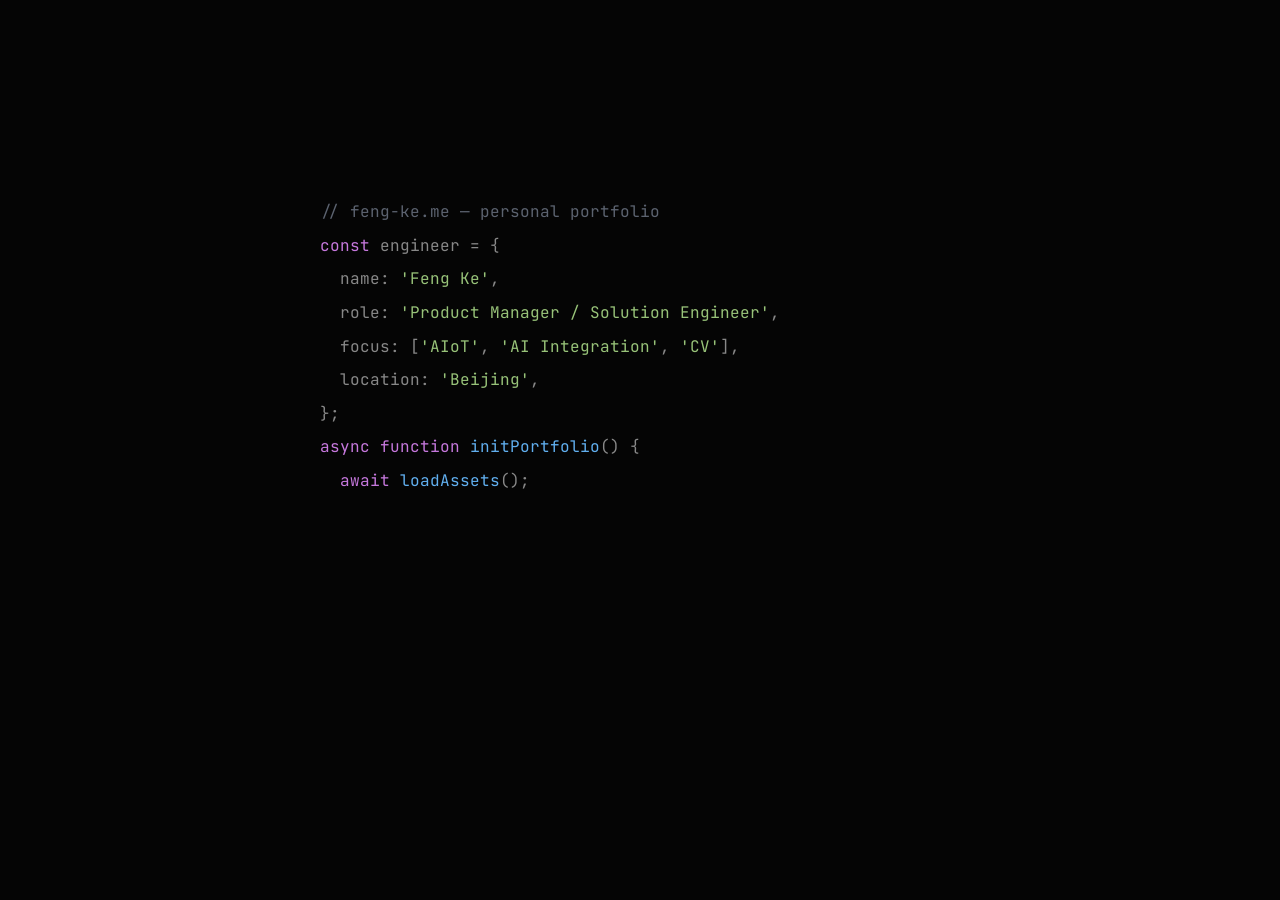
==== commit 522de232: "Add files via upload" ====
--- a/index-mobile.html
+++ b/index-mobile.html
@@ -1280,7 +1280,10 @@
     </div>
   </div>
   <!-- Profile photo — bottom-right -->
-  <img src="profile.jpg" alt="Feng Ke" class="hero-photo">
+  <picture>
+    <source srcset="profile.webp" type="image/webp">
+    <img src="profile.jpg" alt="Feng Ke" class="hero-photo">
+  </picture>
 
   <!-- Mosaic zone — right half -->
   <div class="mosaic-zone" id="mosaicZone">
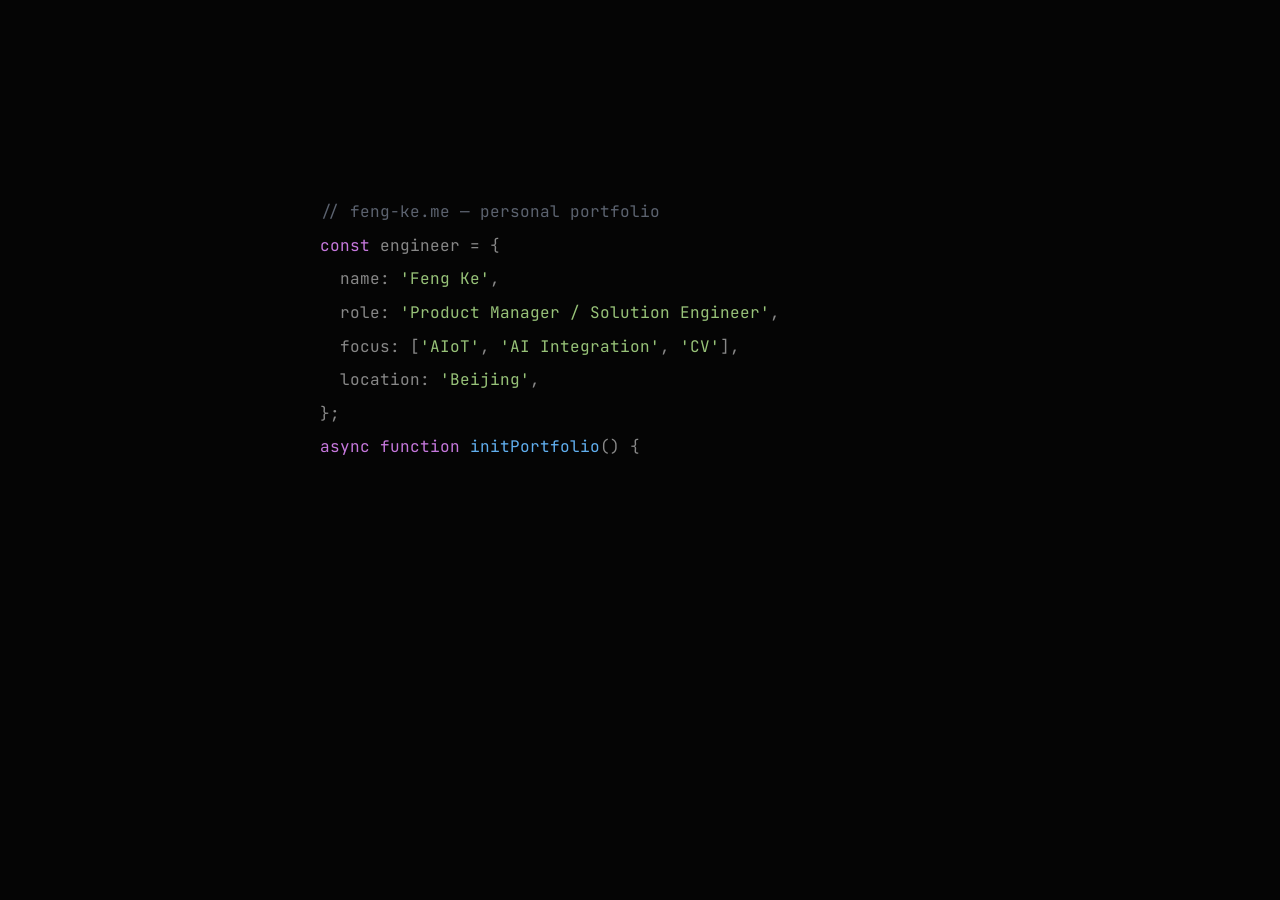
==== commit ecfc81bd: "Add files via upload" ====
--- a/index-mobile.html
+++ b/index-mobile.html
@@ -295,29 +295,15 @@
   filter: blur(0.5px);
 }
 
-/* Hero profile photo — blended background on right half */
-.hero-photo {
+/* Hero ambient canvas — full screen geometric particles */
+#hero-ambient-canvas {
   position: absolute;
-  top: 0; right: 0;
-  width: 55%; height: 100%;
-  object-fit: cover;
-  object-position: center 20%;
+  top: 0; left: 0;
+  width: 100%; height: 100%;
   z-index: 0;
+  pointer-events: none;
   opacity: 0;
-  animation: fadeUp 1s 0s forwards;
-  opacity: 0.15;
-  filter: grayscale(0.55) contrast(1.05) brightness(0.85);
-  mix-blend-mode: lighten;
-  pointer-events: none;
-  mask-image:
-    radial-gradient(ellipse 80% 70% at 75% 50%, rgba(0,0,0,0.85) 0%, rgba(0,0,0,0.4) 50%, transparent 85%),
-    linear-gradient(to left, rgba(0,0,0,0.9) 0%, rgba(0,0,0,0.3) 45%, transparent 75%);
-  -webkit-mask-image:
-    radial-gradient(ellipse 80% 70% at 75% 50%, rgba(0,0,0,0.85) 0%, rgba(0,0,0,0.4) 50%, transparent 85%),
-    linear-gradient(to left, rgba(0,0,0,0.9) 0%, rgba(0,0,0,0.3) 45%, transparent 75%);
-}
-.hero-photo:hover {
-  filter: none;
+  animation: fadeUp 1.2s 0.3s forwards;
 }
 
 /* Hero contact whisper — bottom-left */
@@ -631,6 +617,28 @@
 }
 @keyframes jdBlink { 50% { opacity: 0; } }
 .jd-terminal-line { opacity: 0; }
+.jd-building-placeholder {
+  display: flex; flex-direction: column; align-items: center;
+  justify-content: center; padding: 40px 20px; text-align: center;
+  min-height: 150px; width: 100%; box-sizing: border-box;
+}
+.jd-building-icon {
+  width: 36px; height: 36px; border-radius: 50%;
+  border: 2px solid var(--green); display: flex; align-items: center;
+  justify-content: center; margin-bottom: 18px; flex-shrink: 0;
+}
+.jd-building-icon .pulse-dot {
+  width: 8px; height: 8px; border-radius: 50%; background: var(--green);
+  animation: jdPulse 2s ease-in-out infinite;
+}
+@keyframes jdPulse { 0%,100% { opacity:.4; transform:scale(1); } 50% { opacity:1; transform:scale(1.3); } }
+.jd-building-text {
+  font-family: var(--mono); font-size: 13px; color: var(--muted);
+  margin-bottom: 10px; line-height: 1.5; word-wrap: break-word;
+}
+.jd-building-sub {
+  font-family: var(--mono); font-size: 11px; color: #5c6370;
+}
 .jd-terminal-line.visible { opacity: 1; transition: opacity 0.15s; }
 .jd-terminal-line .char { opacity: 0; }
 
@@ -1074,7 +1082,8 @@
   .mosaic-zone { width: 100%; }
   .mosaic-grid { grid-template-columns: repeat(auto-fill, 36px); padding: 0 16px; gap: 2px; }
   .mosaic-cell { width: 36px; height: 36px; }
-  .hero-photo { width: 100%; mask-image: radial-gradient(ellipse 80% 70% at 50% 50%, rgba(0,0,0,0.5) 0%, rgba(0,0,0,0.2) 50%, transparent 80%), linear-gradient(to left, rgba(0,0,0,0.5) 0%, transparent 70%); -webkit-mask-image: radial-gradient(ellipse 80% 70% at 50% 50%, rgba(0,0,0,0.5) 0%, rgba(0,0,0,0.2) 50%, transparent 80%), linear-gradient(to left, rgba(0,0,0,0.5) 0%, transparent 70%); }
+  /* Ambient canvas */
+  #hero-ambient-canvas { opacity: 0; animation: fadeUp 1.2s 0.3s forwards; }
 
   /* Section common */
   .section { padding: 60px 20px; }
@@ -1100,6 +1109,9 @@
   .jd-meta-row { gap: 8px; margin-top: 10px; }
   .jd-meta-role { font-size: 12px; }
   .jd-terminal-body { font-size: 9px; padding: 10px 14px; overflow-x: auto; white-space: pre; word-break: keep-all; line-height: 1.2; }
+  .jd-terminal-body .jd-building-placeholder { padding: 36px 16px; min-height: 130px; }
+  .jd-terminal-body .jd-building-text { font-size: 12px; }
+  .jd-terminal-body .jd-building-sub { font-size: 10px; }
   .jd-progress-section { padding: 12px 16px; }
   .jd-bar-label { width: 80px; font-size: 9px; }
   .jd-bar-pct { width: 34px; font-size: 10px; }
@@ -1214,6 +1226,9 @@
   .jd-company { font-size: 26px; }
   .jd-meta-role { font-size: 11px; }
   .jd-terminal-body { font-size: 8px; padding: 8px 12px; line-height: 1.2; }
+  .jd-terminal-body .jd-building-placeholder { padding: 32px 14px; min-height: 110px; }
+  .jd-terminal-body .jd-building-text { font-size: 11px; }
+  .jd-terminal-body .jd-building-sub { font-size: 9px; }
   .jd-bar-label { width: 70px; font-size: 8px; }
 
   .section-compact { padding: 30px 16px 0; }
@@ -1279,11 +1294,8 @@
       <a href="#" class="btn-primary" id="btnAboutMe">About Me <span class="btn-arrow">➜</span></a>
     </div>
   </div>
-  <!-- Profile photo — bottom-right -->
-  <picture>
-    <source srcset="profile.webp" type="image/webp">
-    <img src="profile.jpg" alt="Feng Ke" class="hero-photo">
-  </picture>
+  <!-- Hero ambient canvas — geometric particle animation -->
+  <canvas id="hero-ambient-canvas"></canvas>
 
   <!-- Mosaic zone — right half -->
   <div class="mosaic-zone" id="mosaicZone">
@@ -1414,47 +1426,13 @@
           <span class="jd-terminal-dot g"></span>
           <span class="jd-terminal-title">jd-logistics — building...</span>
         </div>
-        <div class="jd-terminal-body" id="jdTermBody">
-          <div class="jd-terminal-line"><span class="t-comment">// JD Logistics — Product Manager</span></div>
-          <div class="jd-terminal-line"><span class="t-keyword">const</span> experience = {</div>
-          <div class="jd-terminal-line">  company: <span class="t-string">'JD Logistics'</span>,</div>
-          <div class="jd-terminal-line">  role: <span class="t-string">'Product Manager'</span>,</div>
-          <div class="jd-terminal-line">  domain: <span class="t-string">'Scene-based AI Applications'</span>,</div>
-          <div class="jd-terminal-line">  status: <span class="t-string">'onboarding'</span>,</div>
-          <div class="jd-terminal-line">};</div>
-          <div class="jd-terminal-line"></div>
-          <div class="jd-terminal-line"><span class="t-keyword">async function</span> <span class="t-func">buildExperience</span>() {</div>
-          <div class="jd-terminal-line">  <span class="t-keyword">const</span> projects = <span class="t-keyword">await</span> <span class="t-func">exploreDomain</span>();</div>
-          <div class="jd-terminal-line">  <span class="t-keyword">const</span> results = <span class="t-keyword">await</span> <span class="t-func">deliverValue</span>();</div>
-          <div class="jd-terminal-line">  <span class="t-keyword">return</span> <span class="t-func">renderPage</span>(experience, projects);</div>
-          <div class="jd-terminal-line">}</div>
-          <div class="jd-terminal-line"></div>
-          <div class="jd-terminal-line jd-terminal-last"><span class="t-func">buildExperience</span>();<span class="t-cursor"></span></div>
-        </div>
-
-        <div class="jd-progress-section" id="jdProgressSection">
-          <div class="jd-progress-label">Build Progress</div>
-          <div class="jd-bars" id="jdBars">
-            <div class="jd-bar-row">
-              <div class="jd-bar-label">onboarding</div>
-              <div class="jd-bar-track"><div class="jd-bar-fill f1" style="width:0%"></div></div>
-              <div class="jd-bar-pct">0%</div>
+        <div class="jd-terminal-body">
+          <div class="jd-building-placeholder">
+            <div class="jd-building-icon">
+              <span class="pulse-dot"></span>
             </div>
-            <div class="jd-bar-row">
-              <div class="jd-bar-label">domain_explore</div>
-              <div class="jd-bar-track"><div class="jd-bar-fill f2" style="width:0%"></div></div>
-              <div class="jd-bar-pct">0%</div>
-            </div>
-            <div class="jd-bar-row">
-              <div class="jd-bar-label">projects</div>
-              <div class="jd-bar-track"><div class="jd-bar-fill f3" style="width:0%"></div></div>
-              <div class="jd-bar-pct">0%</div>
-            </div>
-            <div class="jd-bar-row">
-              <div class="jd-bar-label">results</div>
-              <div class="jd-bar-track"><div class="jd-bar-fill f4" style="width:0%"></div></div>
-              <div class="jd-bar-pct">0%</div>
-            </div>
+            <div class="jd-building-text">work content is being generated...</div>
+            <div class="jd-building-sub">// onboarding</div>
           </div>
         </div>
       </div>
@@ -2474,5 +2452,189 @@
   document.addEventListener('mouseup',   () => ring.classList.remove('clicking'));
 })();
 </script>
+<!-- ═════════════════════════════════════════
+     HERO AMBIENT CANVAS — Geometric Particle Network
+══════════════════════════════════════════ -->
+<script>
+(function() {
+  const canvas = document.getElementById('hero-ambient-canvas');
+  if (!canvas) return;
+  const ctx = canvas.getContext('2d');
+
+  function resize() {
+    canvas.width = window.innerWidth * devicePixelRatio;
+    canvas.height = window.innerHeight * devicePixelRatio;
+    ctx.scale(devicePixelRatio, devicePixelRatio);
+  }
+  resize();
+  window.addEventListener('resize', resize);
+
+  const W = () => window.innerWidth;
+  const H = () => window.innerHeight;
+
+  // Particles
+  const PARTICLE_COUNT = window.innerWidth <= 480 ? 50 : 70;
+  const CONNECT_DIST = window.innerWidth <= 480 ? 110 : 140;
+  const particles = [];
+
+  class Particle {
+    constructor() {
+      this.reset();
+    }
+    reset() {
+      this.x = Math.random() * W();
+      this.y = Math.random() * H();
+      this.vx = (Math.random() - 0.5) * 0.35;
+      this.vy = (Math.random() - 0.5) * 0.35;
+      this.radius = 1 + Math.random() * 1.5;
+      const colors = [
+        'rgba(255,255,255,0.12)',
+        'rgba(255,255,255,0.08)',
+        'rgba(200,200,200,0.06)',
+        'rgba(62,207,142,0.08)',
+        'rgba(125,211,252,0.06)',
+      ];
+      this.color = colors[Math.floor(Math.random() * colors.length)];
+      this.baseAlpha = 0.04 + Math.random() * 0.12;
+      this.pulse = Math.random() * Math.PI * 2;
+      this.pulseSpeed = 0.005 + Math.random() * 0.015;
+    }
+    update() {
+      this.x += this.vx;
+      this.y += this.vy;
+      this.pulse += this.pulseSpeed;
+      if (this.x < -20 || this.x > W() + 20 || this.y < -20 || this.y > H() + 20) {
+        this.reset();
+        const side = Math.floor(Math.random() * 4);
+        if (side === 0) { this.x = -10; this.y = Math.random() * H(); this.vx = Math.abs(this.vx); }
+        else if (side === 1) { this.x = W() + 10; this.y = Math.random() * H(); this.vx = -Math.abs(this.vx); }
+        else if (side === 2) { this.y = -10; this.x = Math.random() * W(); this.vy = Math.abs(this.vy); }
+        else { this.y = H() + 10; this.x = Math.random() * W(); this.vy = -Math.abs(this.vy); }
+      }
+    }
+    draw() {
+      const alpha = this.baseAlpha + Math.sin(this.pulse) * 0.04;
+      ctx.beginPath();
+      ctx.arc(this.x, this.y, this.radius, 0, Math.PI * 2);
+      ctx.fillStyle = this.color.replace(/[\d.]+\)$/, Math.max(0.01, alpha).toFixed(3) + ')');
+      ctx.fill();
+    }
+  }
+
+  for (let i = 0; i < PARTICLE_COUNT; i++) particles.push(new Particle());
+
+  // Floating geometric shapes
+  const shapes = [];
+  const SHAPE_COUNT = 6;
+  for (let i = 0; i < SHAPE_COUNT; i++) {
+    shapes.push({
+      x: Math.random() * W(),
+      y: Math.random() * H(),
+      size: 30 + Math.random() * 60,
+      rotation: Math.random() * Math.PI * 2,
+      rotSpeed: (Math.random() - 0.5) * 0.003,
+      vx: (Math.random() - 0.5) * 0.15,
+      vy: (Math.random() - 0.5) * 0.15,
+      alpha: 0.015 + Math.random() * 0.025,
+      type: Math.floor(Math.random() * 3),
+    });
+  }
+
+  function drawShapes() {
+    shapes.forEach(s => {
+      s.x += s.vx;
+      s.y += s.vy;
+      s.rotation += s.rotSpeed;
+      if (s.x < -100) s.x = W() + 100;
+      if (s.x > W() + 100) s.x = -100;
+      if (s.y < -100) s.y = H() + 100;
+      if (s.y > H() + 100) s.y = -100;
+
+      ctx.save();
+      ctx.translate(s.x, s.y);
+      ctx.rotate(s.rotation);
+      ctx.strokeStyle = `rgba(255,255,255,${s.alpha})`;
+      ctx.lineWidth = 0.5;
+
+      if (s.type === 0) {
+        ctx.beginPath();
+        ctx.arc(0, 0, s.size, 0, Math.PI * 2);
+        ctx.stroke();
+      } else if (s.type === 1) {
+        ctx.beginPath();
+        ctx.arc(0, 0, s.size, 0, Math.PI * 2);
+        ctx.stroke();
+        ctx.beginPath();
+        ctx.arc(0, 0, s.size * 0.6, 0, Math.PI * 2);
+        ctx.stroke();
+      } else {
+        ctx.beginPath();
+        for (let j = 0; j < 3; j++) {
+          const angle = (j / 3) * Math.PI * 2 - Math.PI / 2;
+          const px = Math.cos(angle) * s.size;
+          const py = Math.sin(angle) * s.size;
+          j === 0 ? ctx.moveTo(px, py) : ctx.lineTo(px, py);
+        }
+        ctx.closePath();
+        ctx.stroke();
+      }
+      ctx.restore();
+    });
+  }
+
+  function drawConnections() {
+    for (let i = 0; i < particles.length; i++) {
+      for (let j = i + 1; j < particles.length; j++) {
+        const dx = particles[i].x - particles[j].x;
+        const dy = particles[i].y - particles[j].y;
+        const dist = Math.sqrt(dx * dx + dy * dy);
+        if (dist < CONNECT_DIST) {
+          const alpha = (1 - dist / CONNECT_DIST) * 0.06;
+          ctx.beginPath();
+          ctx.moveTo(particles[i].x, particles[i].y);
+          ctx.lineTo(particles[j].x, particles[j].y);
+          ctx.strokeStyle = `rgba(255,255,255,${alpha})`;
+          ctx.lineWidth = 0.5;
+          ctx.stroke();
+        }
+      }
+    }
+  }
+
+  function drawGlow() {
+    const g1 = ctx.createRadialGradient(W() * 0.7, H() * 0.3, 0, W() * 0.7, H() * 0.3, W() * 0.45);
+    g1.addColorStop(0, 'rgba(62,207,142,0.015)');
+    g1.addColorStop(0.5, 'rgba(125,211,252,0.008)');
+    g1.addColorStop(1, 'transparent');
+    ctx.fillStyle = g1;
+    ctx.fillRect(0, 0, W(), H());
+
+    const g2 = ctx.createRadialGradient(W() * 0.2, H() * 0.7, 0, W() * 0.2, H() * 0.7, W() * 0.35);
+    g2.addColorStop(0, 'rgba(192,132,252,0.012)');
+    g2.addColorStop(1, 'transparent');
+    ctx.fillStyle = g2;
+    ctx.fillRect(0, 0, W(), H());
+  }
+
+  function animate() {
+    ctx.clearRect(0, 0, W(), H());
+    drawGlow();
+    drawShapes();
+    particles.forEach(p => { p.update(); p.draw(); });
+    drawConnections();
+    requestAnimationFrame(animate);
+  }
+
+  function startAmbient() {
+    animate();
+  }
+
+  if (document.getElementById('loading-screen').style.display === 'none') {
+    startAmbient();
+  } else {
+    window.addEventListener('loading-complete', startAmbient);
+  }
+})();
+</script>
 </body>
 </html>
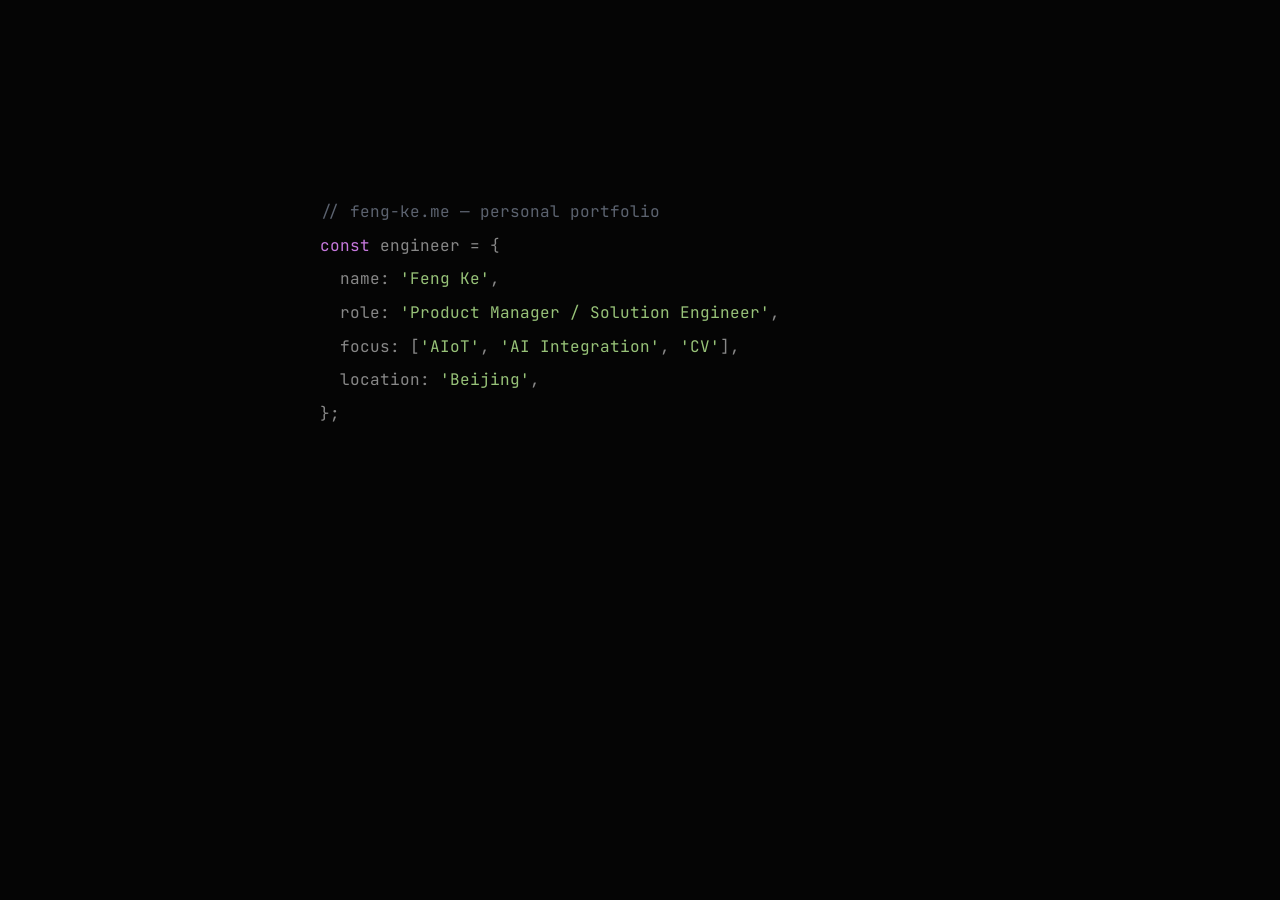
==== commit 30027469: "Update index-mobile.html" ====
--- a/index-mobile.html
+++ b/index-mobile.html
@@ -1426,16 +1426,39 @@
           <span class="jd-terminal-dot g"></span>
           <span class="jd-terminal-title">jd-logistics — building...</span>
         </div>
-        <div class="jd-terminal-body">
-          <div class="jd-building-placeholder">
-            <div class="jd-building-icon">
-              <span class="pulse-dot"></span>
-            </div>
-            <div class="jd-building-text">work content is being generated...</div>
-            <div class="jd-building-sub">// onboarding</div>
-          </div>
-        </div>
+<div class="jd-terminal-body" style="position:relative; min-height:clamp(520px,68vh,760px); padding:0; overflow:hidden; background:#030405;">
+  <iframe
+    src="./jd-entry-animation-standalone.html"
+    title="Standalone portfolio reconstruction animation"
+    aria-label="Standalone portfolio reconstruction animation"
+    style="position:absolute; inset:0; width:100%; height:100%; border:0; display:block; pointer-events:none; background:#030405;"
+  ></iframe>
+
+  <div
+    aria-hidden="true"
+    style="position:absolute; inset:0; pointer-events:none; background:linear-gradient(180deg, rgba(3,4,5,0) 0%, rgba(3,4,5,0) 52%, rgba(3,4,5,.76) 80%, rgba(3,4,5,.96) 100%), radial-gradient(circle at 50% 42%, transparent 0 54%, rgba(3,4,5,.28) 100%);"
+  ></div>
+
+  <div
+    class="jd-building-placeholder"
+    style="position:absolute; left:clamp(14px,4vw,34px); right:clamp(14px,4vw,34px); bottom:clamp(16px,4vw,32px); min-height:auto; padding:16px; display:grid; grid-template-columns:42px minmax(0,1fr); gap:14px; align-items:start; text-align:left; border:1px solid rgba(237,237,237,.12); border-radius:10px; background:rgba(5,7,6,.76); backdrop-filter:blur(14px);"
+  >
+    <div class="jd-building-icon" style="margin:0; flex:0 0 auto;">
+      <span class="pulse-dot"></span>
+    </div>
+    <div style="min-width:0;">
+      <div class="jd-building-text" style="white-space:normal; overflow-wrap:anywhere; line-height:1.55;">
+        <span class="t-keyword">const</span> content =
+        <span class="t-keyword">await</span>
+        <span class="t-func">buildExperience</span>();
+        <span class="t-cursor"></span>
       </div>
+      <div class="jd-building-sub" style="margin-top:8px; line-height:1.5;">
+        // original reconstruction entry is embedded above · terminal copy is pinned to the safe area
+      </div>
+    </div>
+  </div>
+</div>
 
       <div class="jd-footer-line" id="jdFooterLine">
         <span class="cs-dot"></span>
